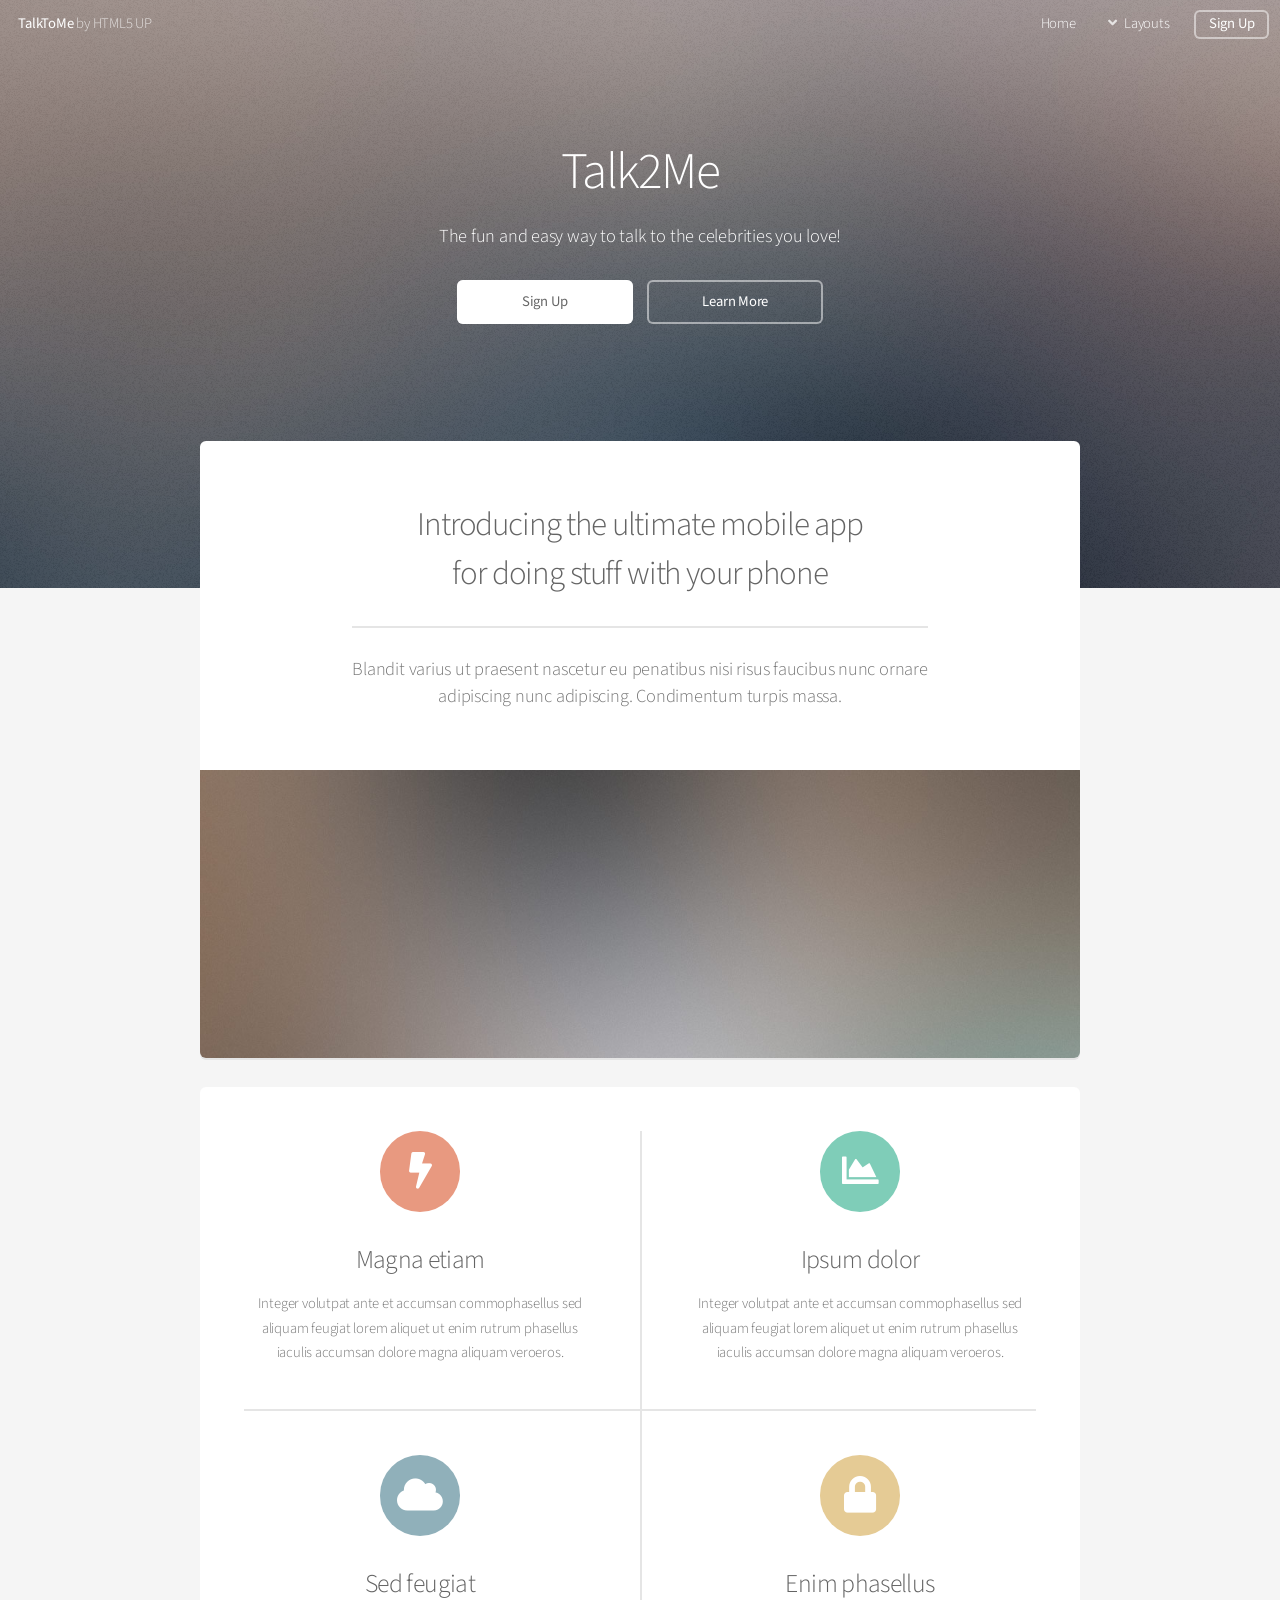
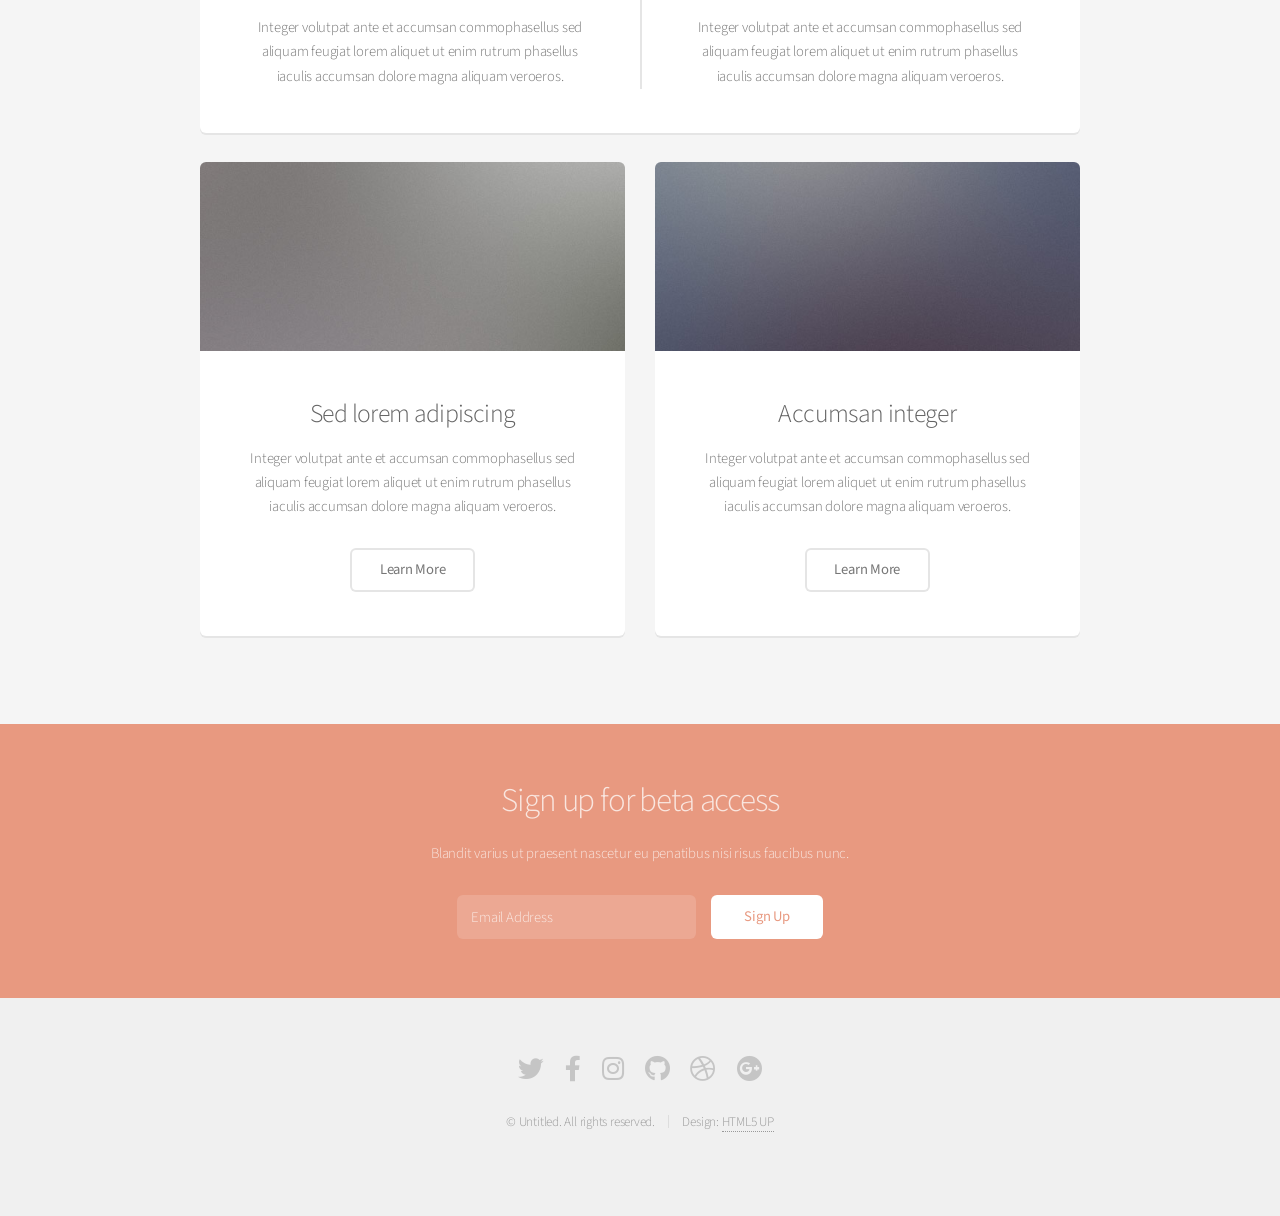
==== index.html @ 6f69b06c "removes unnecessary submenu" ====
<!DOCTYPE HTML>
<!--
	Alpha by HTML5 UP
	html5up.net | @ajlkn
	Free for personal and commercial use under the CCA 3.0 license (html5up.net/license)
-->
<html>
	<head>
		<title>Talk2Me</title>
		<meta charset="utf-8" />
		<meta name="viewport" content="width=device-width, initial-scale=1, user-scalable=no" />
		<link rel="stylesheet" href="assets/css/main.css" />
	</head>
	<body class="landing is-preload">
		<div id="page-wrapper">

			<!-- Header -->
				<header id="header" class="alt">
					<h1><a href="index.html">TalkToMe</a> by HTML5 UP</h1>
					<nav id="nav">
						<ul>
							<li><a href="index.html">Home</a></li>
							<li>
								<a href="#" class="icon solid fa-angle-down">Layouts</a>
								<ul>
									<li><a href="index.html">Home</a></li>
									<li><a href="AboutUs.html">About Us</a></li>
									<li><a href="contact.html">Contact</a></li>
									<li><a href="SignUp.html">Sign Up</a></li>
									<li><a href="Login.html">Login</a></li>
								</ul>
							</li>
							<li><a href="#" class="button">Sign Up</a></li>
						</ul>
					</nav>
				</header>

			<!-- Banner -->
				<section id="banner">
					<h2>Talk2Me</h2>
					<p>The fun and easy way to talk to the celebrities you love!</p>
					<ul class="actions special">
						<li><a href="#" class="button primary">Sign Up</a></li>
						<li><a href="#" class="button">Learn More</a></li>
					</ul>
				</section>

			<!-- Main -->
				<section id="main" class="container">

					<section class="box special">
						<header class="major">
							<h2>Introducing the ultimate mobile app
							<br />
							for doing stuff with your phone</h2>
							<p>Blandit varius ut praesent nascetur eu penatibus nisi risus faucibus nunc ornare<br />
							adipiscing nunc adipiscing. Condimentum turpis massa.</p>
						</header>
						<span class="image featured"><img src="images/pic01.jpg" alt="" /></span>
					</section>

					<section class="box special features">
						<div class="features-row">
							<section>
								<span class="icon solid major fa-bolt accent2"></span>
								<h3>Magna etiam</h3>
								<p>Integer volutpat ante et accumsan commophasellus sed aliquam feugiat lorem aliquet ut enim rutrum phasellus iaculis accumsan dolore magna aliquam veroeros.</p>
							</section>
							<section>
								<span class="icon solid major fa-chart-area accent3"></span>
								<h3>Ipsum dolor</h3>
								<p>Integer volutpat ante et accumsan commophasellus sed aliquam feugiat lorem aliquet ut enim rutrum phasellus iaculis accumsan dolore magna aliquam veroeros.</p>
							</section>
						</div>
						<div class="features-row">
							<section>
								<span class="icon solid major fa-cloud accent4"></span>
								<h3>Sed feugiat</h3>
								<p>Integer volutpat ante et accumsan commophasellus sed aliquam feugiat lorem aliquet ut enim rutrum phasellus iaculis accumsan dolore magna aliquam veroeros.</p>
							</section>
							<section>
								<span class="icon solid major fa-lock accent5"></span>
								<h3>Enim phasellus</h3>
								<p>Integer volutpat ante et accumsan commophasellus sed aliquam feugiat lorem aliquet ut enim rutrum phasellus iaculis accumsan dolore magna aliquam veroeros.</p>
							</section>
						</div>
					</section>

					<div class="row">
						<div class="col-6 col-12-narrower">

							<section class="box special">
								<span class="image featured"><img src="images/pic02.jpg" alt="" /></span>
								<h3>Sed lorem adipiscing</h3>
								<p>Integer volutpat ante et accumsan commophasellus sed aliquam feugiat lorem aliquet ut enim rutrum phasellus iaculis accumsan dolore magna aliquam veroeros.</p>
								<ul class="actions special">
									<li><a href="#" class="button alt">Learn More</a></li>
								</ul>
							</section>

						</div>
						<div class="col-6 col-12-narrower">

							<section class="box special">
								<span class="image featured"><img src="images/pic03.jpg" alt="" /></span>
								<h3>Accumsan integer</h3>
								<p>Integer volutpat ante et accumsan commophasellus sed aliquam feugiat lorem aliquet ut enim rutrum phasellus iaculis accumsan dolore magna aliquam veroeros.</p>
								<ul class="actions special">
									<li><a href="#" class="button alt">Learn More</a></li>
								</ul>
							</section>

						</div>
					</div>

				</section>

			<!-- CTA -->
				<section id="cta">

					<h2>Sign up for beta access</h2>
					<p>Blandit varius ut praesent nascetur eu penatibus nisi risus faucibus nunc.</p>

					<form>
						<div class="row gtr-50 gtr-uniform">
							<div class="col-8 col-12-mobilep">
								<input type="email" name="email" id="email" placeholder="Email Address" />
							</div>
							<div class="col-4 col-12-mobilep">
								<input type="submit" value="Sign Up" class="fit" />
							</div>
						</div>
					</form>

				</section>

			<!-- Footer -->
				<footer id="footer">
					<ul class="icons">
						<li><a href="#" class="icon brands fa-twitter"><span class="label">Twitter</span></a></li>
						<li><a href="#" class="icon brands fa-facebook-f"><span class="label">Facebook</span></a></li>
						<li><a href="#" class="icon brands fa-instagram"><span class="label">Instagram</span></a></li>
						<li><a href="#" class="icon brands fa-github"><span class="label">Github</span></a></li>
						<li><a href="#" class="icon brands fa-dribbble"><span class="label">Dribbble</span></a></li>
						<li><a href="#" class="icon brands fa-google-plus"><span class="label">Google+</span></a></li>
					</ul>
					<ul class="copyright">
						<li>&copy; Untitled. All rights reserved.</li><li>Design: <a href="http://html5up.net">HTML5 UP</a></li>
					</ul>
				</footer>

		</div>

		<!-- Scripts -->
			<script src="assets/js/jquery.min.js"></script>
			<script src="assets/js/jquery.dropotron.min.js"></script>
			<script src="assets/js/jquery.scrollex.min.js"></script>
			<script src="assets/js/browser.min.js"></script>
			<script src="assets/js/breakpoints.min.js"></script>
			<script src="assets/js/util.js"></script>
			<script src="assets/js/main.js"></script>

	</body>
</html>
---- assets/css/main.css ----
@import url("fontawesome-all.min.css");
@import url("https://fonts.googleapis.com/css?family=Source+Sans+Pro:300,400,300italic,400italic");

/*
	Alpha by HTML5 UP
	html5up.net | @ajlkn
	Free for personal and commercial use under the CCA 3.0 license (html5up.net/license)
*/

/* Reset */

/* Based on meyerweb.com/eric/tools/css/reset (v2.0 | 20110126 | License: public domain) */

	html, body, div, span, applet, object,
	iframe, h1, h2, h3, h4, h5, h6, p, blockquote,
	pre, a, abbr, acronym, address, big, cite,
	code, del, dfn, em, img, ins, kbd, q, s, samp,
	small, strike, strong, sub, sup, tt, var, b,
	u, i, center, dl, dt, dd, ol, ul, li, fieldset,
	form, label, legend, table, caption, tbody,
	tfoot, thead, tr, th, td, article, aside,
	canvas, details, embed, figure, figcaption,
	footer, header, hgroup, menu, nav, output, ruby,
	section, summary, time, mark, audio, video {
		margin: 0;
		padding: 0;
		border: 0;
		font-size: 100%;
		font: inherit;
		vertical-align: baseline;
	}

	article, aside, details, figcaption, figure,
	footer, header, hgroup, menu, nav, section {
		display: block;
	}

	body {
		line-height: 1;
	}

	ol, ul {
		list-style: none;
	}

	blockquote, q {
		quotes: none;
	}

		blockquote:before, blockquote:after, q:before, q:after {
			content: '';
			content: none;
		}

	table {
		border-collapse: collapse;
		border-spacing: 0;
	}

	body {
		-webkit-text-size-adjust: none;
	}

	mark {
		background-color: transparent;
		color: inherit;
	}

	input::-moz-focus-inner {
		border: 0;
		padding: 0;
	}

	input, select, textarea {
		-moz-appearance: none;
		-webkit-appearance: none;
		-ms-appearance: none;
		appearance: none;
	}

/* Basic */

	@-ms-viewport {
		width: device-width;
	}

	body {
		-ms-overflow-style: scrollbar;
	}

	@media screen and (max-width: 480px) {

		html, body {
			min-width: 320px;
		}

	}

	html {
		box-sizing: border-box;
	}

	*, *:before, *:after {
		box-sizing: inherit;
	}

	body {
		background: #f5f5f5;
	}

	body, input, select, textarea {
		color: #777;
		font-family: "Source Sans Pro", sans-serif;
		font-size: 16pt;
		font-weight: 300;
		line-height: 1.65em;
		letter-spacing: -0.015em;
	}

	a {
		-moz-transition: color 0.2s ease-in-out, border-bottom-color 0.2s ease-in-out;
		-webkit-transition: color 0.2s ease-in-out, border-bottom-color 0.2s ease-in-out;
		-ms-transition: color 0.2s ease-in-out, border-bottom-color 0.2s ease-in-out;
		transition: color 0.2s ease-in-out, border-bottom-color 0.2s ease-in-out;
		border-bottom: dotted 1px;
		color: #e89980;
		text-decoration: none;
	}

		a:hover {
			border-bottom-color: transparent;
		}

	strong, b {
		color: #646464;
		font-weight: 400;
	}

	em, i {
		font-style: italic;
	}

	p {
		margin: 0 0 2em 0;
	}

	h1, h2, h3, h4, h5, h6 {
		color: #646464;
		font-weight: 300;
		line-height: 1em;
		margin: 0 0 0.5em 0;
	}

		h1 a, h2 a, h3 a, h4 a, h5 a, h6 a {
			color: inherit;
			text-decoration: none;
		}

	h2 {
		font-size: 2.25em;
		line-height: 1.5em;
		letter-spacing: -0.035em;
	}

	h3 {
		font-size: 1.75em;
		line-height: 1.5em;
		letter-spacing: -0.025em;
	}

	h4 {
		font-size: 1.1em;
		line-height: 1.5em;
		letter-spacing: 0;
	}

	h5 {
		font-size: 0.9em;
		line-height: 1.5em;
		letter-spacing: 0;
	}

	h6 {
		font-size: 0.7em;
		line-height: 1.5em;
		letter-spacing: 0;
	}

	sub {
		font-size: 0.8em;
		position: relative;
		top: 0.5em;
	}

	sup {
		font-size: 0.8em;
		position: relative;
		top: -0.5em;
	}

	hr {
		border: 0;
		border-bottom: solid 2px #e5e5e5;
		margin: 2em 0;
	}

		hr.major {
			margin: 3em 0;
		}

	blockquote {
		border-left: solid 4px #e5e5e5;
		font-style: italic;
		margin: 0 0 2em 0;
		padding: 0.5em 0 0.5em 2em;
	}

	pre {
		-webkit-overflow-scrolling: touch;
		background: #f8f8f8;
		border-radius: 6px;
		border: solid 1px #e5e5e5;
		font-family: monospace;
		font-size: 0.9em;
		line-height: 1.75em;
		margin: 0 0 2em 0;
		overflow-x: auto;
		padding: 1em 1.5em;
	}

	code {
		background: #f8f8f8;
		border-radius: 6px;
		border: solid 1px #e5e5e5;
		font-family: monospace;
		font-size: 0.9em;
		margin: 0 0.25em;
		padding: 0.25em 0.65em;
	}

	.align-left {
		text-align: left;
	}

	.align-center {
		text-align: center;
	}

	.align-right {
		text-align: right;
	}

/* Row */

	.row {
		display: flex;
		flex-wrap: wrap;
		box-sizing: border-box;
		align-items: stretch;
	}

		.row > * {
			box-sizing: border-box;
		}

		.row.gtr-uniform > * > :last-child {
			margin-bottom: 0;
		}

		.row.aln-left {
			justify-content: flex-start;
		}

		.row.aln-center {
			justify-content: center;
		}

		.row.aln-right {
			justify-content: flex-end;
		}

		.row.aln-top {
			align-items: flex-start;
		}

		.row.aln-middle {
			align-items: center;
		}

		.row.aln-bottom {
			align-items: flex-end;
		}

		.row > .imp {
			order: -1;
		}

		.row > .col-1 {
			width: 8.33333%;
		}

		.row > .off-1 {
			margin-left: 8.33333%;
		}

		.row > .col-2 {
			width: 16.66667%;
		}

		.row > .off-2 {
			margin-left: 16.66667%;
		}

		.row > .col-3 {
			width: 25%;
		}

		.row > .off-3 {
			margin-left: 25%;
		}

		.row > .col-4 {
			width: 33.33333%;
		}

		.row > .off-4 {
			margin-left: 33.33333%;
		}

		.row > .col-5 {
			width: 41.66667%;
		}

		.row > .off-5 {
			margin-left: 41.66667%;
		}

		.row > .col-6 {
			width: 50%;
		}

		.row > .off-6 {
			margin-left: 50%;
		}

		.row > .col-7 {
			width: 58.33333%;
		}

		.row > .off-7 {
			margin-left: 58.33333%;
		}

		.row > .col-8 {
			width: 66.66667%;
		}

		.row > .off-8 {
			margin-left: 66.66667%;
		}

		.row > .col-9 {
			width: 75%;
		}

		.row > .off-9 {
			margin-left: 75%;
		}

		.row > .col-10 {
			width: 83.33333%;
		}

		.row > .off-10 {
			margin-left: 83.33333%;
		}

		.row > .col-11 {
			width: 91.66667%;
		}

		.row > .off-11 {
			margin-left: 91.66667%;
		}

		.row > .col-12 {
			width: 100%;
		}

		.row > .off-12 {
			margin-left: 100%;
		}

		.row.gtr-0 {
			margin-top: 0;
			margin-left: 0em;
		}

			.row.gtr-0 > * {
				padding: 0 0 0 0em;
			}

			.row.gtr-0.gtr-uniform {
				margin-top: 0em;
			}

				.row.gtr-0.gtr-uniform > * {
					padding-top: 0em;
				}

		.row.gtr-25 {
			margin-top: 0;
			margin-left: -0.5em;
		}

			.row.gtr-25 > * {
				padding: 0 0 0 0.5em;
			}

			.row.gtr-25.gtr-uniform {
				margin-top: -0.5em;
			}

				.row.gtr-25.gtr-uniform > * {
					padding-top: 0.5em;
				}

		.row.gtr-50 {
			margin-top: 0;
			margin-left: -1em;
		}

			.row.gtr-50 > * {
				padding: 0 0 0 1em;
			}

			.row.gtr-50.gtr-uniform {
				margin-top: -1em;
			}

				.row.gtr-50.gtr-uniform > * {
					padding-top: 1em;
				}

		.row {
			margin-top: 0;
			margin-left: -2em;
		}

			.row > * {
				padding: 0 0 0 2em;
			}

			.row.gtr-uniform {
				margin-top: -2em;
			}

				.row.gtr-uniform > * {
					padding-top: 2em;
				}

		.row.gtr-150 {
			margin-top: 0;
			margin-left: -3em;
		}

			.row.gtr-150 > * {
				padding: 0 0 0 3em;
			}

			.row.gtr-150.gtr-uniform {
				margin-top: -3em;
			}

				.row.gtr-150.gtr-uniform > * {
					padding-top: 3em;
				}

		.row.gtr-200 {
			margin-top: 0;
			margin-left: -4em;
		}

			.row.gtr-200 > * {
				padding: 0 0 0 4em;
			}

			.row.gtr-200.gtr-uniform {
				margin-top: -4em;
			}

				.row.gtr-200.gtr-uniform > * {
					padding-top: 4em;
				}

		@media screen and (max-width: 1680px) {

			.row {
				display: flex;
				flex-wrap: wrap;
				box-sizing: border-box;
				align-items: stretch;
			}

				.row > * {
					box-sizing: border-box;
				}

				.row.gtr-uniform > * > :last-child {
					margin-bottom: 0;
				}

				.row.aln-left {
					justify-content: flex-start;
				}

				.row.aln-center {
					justify-content: center;
				}

				.row.aln-right {
					justify-content: flex-end;
				}

				.row.aln-top {
					align-items: flex-start;
				}

				.row.aln-middle {
					align-items: center;
				}

				.row.aln-bottom {
					align-items: flex-end;
				}

				.row > .imp-wide {
					order: -1;
				}

				.row > .col-1-wide {
					width: 8.33333%;
				}

				.row > .off-1-wide {
					margin-left: 8.33333%;
				}

				.row > .col-2-wide {
					width: 16.66667%;
				}

				.row > .off-2-wide {
					margin-left: 16.66667%;
				}

				.row > .col-3-wide {
					width: 25%;
				}

				.row > .off-3-wide {
					margin-left: 25%;
				}

				.row > .col-4-wide {
					width: 33.33333%;
				}

				.row > .off-4-wide {
					margin-left: 33.33333%;
				}

				.row > .col-5-wide {
					width: 41.66667%;
				}

				.row > .off-5-wide {
					margin-left: 41.66667%;
				}

				.row > .col-6-wide {
					width: 50%;
				}

				.row > .off-6-wide {
					margin-left: 50%;
				}

				.row > .col-7-wide {
					width: 58.33333%;
				}

				.row > .off-7-wide {
					margin-left: 58.33333%;
				}

				.row > .col-8-wide {
					width: 66.66667%;
				}

				.row > .off-8-wide {
					margin-left: 66.66667%;
				}

				.row > .col-9-wide {
					width: 75%;
				}

				.row > .off-9-wide {
					margin-left: 75%;
				}

				.row > .col-10-wide {
					width: 83.33333%;
				}

				.row > .off-10-wide {
					margin-left: 83.33333%;
				}

				.row > .col-11-wide {
					width: 91.66667%;
				}

				.row > .off-11-wide {
					margin-left: 91.66667%;
				}

				.row > .col-12-wide {
					width: 100%;
				}

				.row > .off-12-wide {
					margin-left: 100%;
				}

				.row.gtr-0 {
					margin-top: 0;
					margin-left: 0em;
				}

					.row.gtr-0 > * {
						padding: 0 0 0 0em;
					}

					.row.gtr-0.gtr-uniform {
						margin-top: 0em;
					}

						.row.gtr-0.gtr-uniform > * {
							padding-top: 0em;
						}

				.row.gtr-25 {
					margin-top: 0;
					margin-left: -0.5em;
				}

					.row.gtr-25 > * {
						padding: 0 0 0 0.5em;
					}

					.row.gtr-25.gtr-uniform {
						margin-top: -0.5em;
					}

						.row.gtr-25.gtr-uniform > * {
							padding-top: 0.5em;
						}

				.row.gtr-50 {
					margin-top: 0;
					margin-left: -1em;
				}

					.row.gtr-50 > * {
						padding: 0 0 0 1em;
					}

					.row.gtr-50.gtr-uniform {
						margin-top: -1em;
					}

						.row.gtr-50.gtr-uniform > * {
							padding-top: 1em;
						}

				.row {
					margin-top: 0;
					margin-left: -2em;
				}

					.row > * {
						padding: 0 0 0 2em;
					}

					.row.gtr-uniform {
						margin-top: -2em;
					}

						.row.gtr-uniform > * {
							padding-top: 2em;
						}

				.row.gtr-150 {
					margin-top: 0;
					margin-left: -3em;
				}

					.row.gtr-150 > * {
						padding: 0 0 0 3em;
					}

					.row.gtr-150.gtr-uniform {
						margin-top: -3em;
					}

						.row.gtr-150.gtr-uniform > * {
							padding-top: 3em;
						}

				.row.gtr-200 {
					margin-top: 0;
					margin-left: -4em;
				}

					.row.gtr-200 > * {
						padding: 0 0 0 4em;
					}

					.row.gtr-200.gtr-uniform {
						margin-top: -4em;
					}

						.row.gtr-200.gtr-uniform > * {
							padding-top: 4em;
						}

		}

		@media screen and (max-width: 1280px) {

			.row {
				display: flex;
				flex-wrap: wrap;
				box-sizing: border-box;
				align-items: stretch;
			}

				.row > * {
					box-sizing: border-box;
				}

				.row.gtr-uniform > * > :last-child {
					margin-bottom: 0;
				}

				.row.aln-left {
					justify-content: flex-start;
				}

				.row.aln-center {
					justify-content: center;
				}

				.row.aln-right {
					justify-content: flex-end;
				}

				.row.aln-top {
					align-items: flex-start;
				}

				.row.aln-middle {
					align-items: center;
				}

				.row.aln-bottom {
					align-items: flex-end;
				}

				.row > .imp-normal {
					order: -1;
				}

				.row > .col-1-normal {
					width: 8.33333%;
				}

				.row > .off-1-normal {
					margin-left: 8.33333%;
				}

				.row > .col-2-normal {
					width: 16.66667%;
				}

				.row > .off-2-normal {
					margin-left: 16.66667%;
				}

				.row > .col-3-normal {
					width: 25%;
				}

				.row > .off-3-normal {
					margin-left: 25%;
				}

				.row > .col-4-normal {
					width: 33.33333%;
				}

				.row > .off-4-normal {
					margin-left: 33.33333%;
				}

				.row > .col-5-normal {
					width: 41.66667%;
				}

				.row > .off-5-normal {
					margin-left: 41.66667%;
				}

				.row > .col-6-normal {
					width: 50%;
				}

				.row > .off-6-normal {
					margin-left: 50%;
				}

				.row > .col-7-normal {
					width: 58.33333%;
				}

				.row > .off-7-normal {
					margin-left: 58.33333%;
				}

				.row > .col-8-normal {
					width: 66.66667%;
				}

				.row > .off-8-normal {
					margin-left: 66.66667%;
				}

				.row > .col-9-normal {
					width: 75%;
				}

				.row > .off-9-normal {
					margin-left: 75%;
				}

				.row > .col-10-normal {
					width: 83.33333%;
				}

				.row > .off-10-normal {
					margin-left: 83.33333%;
				}

				.row > .col-11-normal {
					width: 91.66667%;
				}

				.row > .off-11-normal {
					margin-left: 91.66667%;
				}

				.row > .col-12-normal {
					width: 100%;
				}

				.row > .off-12-normal {
					margin-left: 100%;
				}

				.row.gtr-0 {
					margin-top: 0;
					margin-left: 0em;
				}

					.row.gtr-0 > * {
						padding: 0 0 0 0em;
					}

					.row.gtr-0.gtr-uniform {
						margin-top: 0em;
					}

						.row.gtr-0.gtr-uniform > * {
							padding-top: 0em;
						}

				.row.gtr-25 {
					margin-top: 0;
					margin-left: -0.5em;
				}

					.row.gtr-25 > * {
						padding: 0 0 0 0.5em;
					}

					.row.gtr-25.gtr-uniform {
						margin-top: -0.5em;
					}

						.row.gtr-25.gtr-uniform > * {
							padding-top: 0.5em;
						}

				.row.gtr-50 {
					margin-top: 0;
					margin-left: -1em;
				}

					.row.gtr-50 > * {
						padding: 0 0 0 1em;
					}

					.row.gtr-50.gtr-uniform {
						margin-top: -1em;
					}

						.row.gtr-50.gtr-uniform > * {
							padding-top: 1em;
						}

				.row {
					margin-top: 0;
					margin-left: -2em;
				}

					.row > * {
						padding: 0 0 0 2em;
					}

					.row.gtr-uniform {
						margin-top: -2em;
					}

						.row.gtr-uniform > * {
							padding-top: 2em;
						}

				.row.gtr-150 {
					margin-top: 0;
					margin-left: -3em;
				}

					.row.gtr-150 > * {
						padding: 0 0 0 3em;
					}

					.row.gtr-150.gtr-uniform {
						margin-top: -3em;
					}

						.row.gtr-150.gtr-uniform > * {
							padding-top: 3em;
						}

				.row.gtr-200 {
					margin-top: 0;
					margin-left: -4em;
				}

					.row.gtr-200 > * {
						padding: 0 0 0 4em;
					}

					.row.gtr-200.gtr-uniform {
						margin-top: -4em;
					}

						.row.gtr-200.gtr-uniform > * {
							padding-top: 4em;
						}

		}

		@media screen and (max-width: 980px) {

			.row {
				display: flex;
				flex-wrap: wrap;
				box-sizing: border-box;
				align-items: stretch;
			}

				.row > * {
					box-sizing: border-box;
				}

				.row.gtr-uniform > * > :last-child {
					margin-bottom: 0;
				}

				.row.aln-left {
					justify-content: flex-start;
				}

				.row.aln-center {
					justify-content: center;
				}

				.row.aln-right {
					justify-content: flex-end;
				}

				.row.aln-top {
					align-items: flex-start;
				}

				.row.aln-middle {
					align-items: center;
				}

				.row.aln-bottom {
					align-items: flex-end;
				}

				.row > .imp-narrow {
					order: -1;
				}

				.row > .col-1-narrow {
					width: 8.33333%;
				}

				.row > .off-1-narrow {
					margin-left: 8.33333%;
				}

				.row > .col-2-narrow {
					width: 16.66667%;
				}

				.row > .off-2-narrow {
					margin-left: 16.66667%;
				}

				.row > .col-3-narrow {
					width: 25%;
				}

				.row > .off-3-narrow {
					margin-left: 25%;
				}

				.row > .col-4-narrow {
					width: 33.33333%;
				}

				.row > .off-4-narrow {
					margin-left: 33.33333%;
				}

				.row > .col-5-narrow {
					width: 41.66667%;
				}

				.row > .off-5-narrow {
					margin-left: 41.66667%;
				}

				.row > .col-6-narrow {
					width: 50%;
				}

				.row > .off-6-narrow {
					margin-left: 50%;
				}

				.row > .col-7-narrow {
					width: 58.33333%;
				}

				.row > .off-7-narrow {
					margin-left: 58.33333%;
				}

				.row > .col-8-narrow {
					width: 66.66667%;
				}

				.row > .off-8-narrow {
					margin-left: 66.66667%;
				}

				.row > .col-9-narrow {
					width: 75%;
				}

				.row > .off-9-narrow {
					margin-left: 75%;
				}

				.row > .col-10-narrow {
					width: 83.33333%;
				}

				.row > .off-10-narrow {
					margin-left: 83.33333%;
				}

				.row > .col-11-narrow {
					width: 91.66667%;
				}

				.row > .off-11-narrow {
					margin-left: 91.66667%;
				}

				.row > .col-12-narrow {
					width: 100%;
				}

				.row > .off-12-narrow {
					margin-left: 100%;
				}

				.row.gtr-0 {
					margin-top: 0;
					margin-left: 0em;
				}

					.row.gtr-0 > * {
						padding: 0 0 0 0em;
					}

					.row.gtr-0.gtr-uniform {
						margin-top: 0em;
					}

						.row.gtr-0.gtr-uniform > * {
							padding-top: 0em;
						}

				.row.gtr-25 {
					margin-top: 0;
					margin-left: -0.5em;
				}

					.row.gtr-25 > * {
						padding: 0 0 0 0.5em;
					}

					.row.gtr-25.gtr-uniform {
						margin-top: -0.5em;
					}

						.row.gtr-25.gtr-uniform > * {
							padding-top: 0.5em;
						}

				.row.gtr-50 {
					margin-top: 0;
					margin-left: -1em;
				}

					.row.gtr-50 > * {
						padding: 0 0 0 1em;
					}

					.row.gtr-50.gtr-uniform {
						margin-top: -1em;
					}

						.row.gtr-50.gtr-uniform > * {
							padding-top: 1em;
						}

				.row {
					margin-top: 0;
					margin-left: -2em;
				}

					.row > * {
						padding: 0 0 0 2em;
					}

					.row.gtr-uniform {
						margin-top: -2em;
					}

						.row.gtr-uniform > * {
							padding-top: 2em;
						}

				.row.gtr-150 {
					margin-top: 0;
					margin-left: -3em;
				}

					.row.gtr-150 > * {
						padding: 0 0 0 3em;
					}

					.row.gtr-150.gtr-uniform {
						margin-top: -3em;
					}

						.row.gtr-150.gtr-uniform > * {
							padding-top: 3em;
						}

				.row.gtr-200 {
					margin-top: 0;
					margin-left: -4em;
				}

					.row.gtr-200 > * {
						padding: 0 0 0 4em;
					}

					.row.gtr-200.gtr-uniform {
						margin-top: -4em;
					}

						.row.gtr-200.gtr-uniform > * {
							padding-top: 4em;
						}

		}

		@media screen and (max-width: 840px) {

			.row {
				display: flex;
				flex-wrap: wrap;
				box-sizing: border-box;
				align-items: stretch;
			}

				.row > * {
					box-sizing: border-box;
				}

				.row.gtr-uniform > * > :last-child {
					margin-bottom: 0;
				}

				.row.aln-left {
					justify-content: flex-start;
				}

				.row.aln-center {
					justify-content: center;
				}

				.row.aln-right {
					justify-content: flex-end;
				}

				.row.aln-top {
					align-items: flex-start;
				}

				.row.aln-middle {
					align-items: center;
				}

				.row.aln-bottom {
					align-items: flex-end;
				}

				.row > .imp-narrower {
					order: -1;
				}

				.row > .col-1-narrower {
					width: 8.33333%;
				}

				.row > .off-1-narrower {
					margin-left: 8.33333%;
				}

				.row > .col-2-narrower {
					width: 16.66667%;
				}

				.row > .off-2-narrower {
					margin-left: 16.66667%;
				}

				.row > .col-3-narrower {
					width: 25%;
				}

				.row > .off-3-narrower {
					margin-left: 25%;
				}

				.row > .col-4-narrower {
					width: 33.33333%;
				}

				.row > .off-4-narrower {
					margin-left: 33.33333%;
				}

				.row > .col-5-narrower {
					width: 41.66667%;
				}

				.row > .off-5-narrower {
					margin-left: 41.66667%;
				}

				.row > .col-6-narrower {
					width: 50%;
				}

				.row > .off-6-narrower {
					margin-left: 50%;
				}

				.row > .col-7-narrower {
					width: 58.33333%;
				}

				.row > .off-7-narrower {
					margin-left: 58.33333%;
				}

				.row > .col-8-narrower {
					width: 66.66667%;
				}

				.row > .off-8-narrower {
					margin-left: 66.66667%;
				}

				.row > .col-9-narrower {
					width: 75%;
				}

				.row > .off-9-narrower {
					margin-left: 75%;
				}

				.row > .col-10-narrower {
					width: 83.33333%;
				}

				.row > .off-10-narrower {
					margin-left: 83.33333%;
				}

				.row > .col-11-narrower {
					width: 91.66667%;
				}

				.row > .off-11-narrower {
					margin-left: 91.66667%;
				}

				.row > .col-12-narrower {
					width: 100%;
				}

				.row > .off-12-narrower {
					margin-left: 100%;
				}

				.row.gtr-0 {
					margin-top: 0;
					margin-left: 0em;
				}

					.row.gtr-0 > * {
						padding: 0 0 0 0em;
					}

					.row.gtr-0.gtr-uniform {
						margin-top: 0em;
					}

						.row.gtr-0.gtr-uniform > * {
							padding-top: 0em;
						}

				.row.gtr-25 {
					margin-top: 0;
					margin-left: -0.5em;
				}

					.row.gtr-25 > * {
						padding: 0 0 0 0.5em;
					}

					.row.gtr-25.gtr-uniform {
						margin-top: -0.5em;
					}

						.row.gtr-25.gtr-uniform > * {
							padding-top: 0.5em;
						}

				.row.gtr-50 {
					margin-top: 0;
					margin-left: -1em;
				}

					.row.gtr-50 > * {
						padding: 0 0 0 1em;
					}

					.row.gtr-50.gtr-uniform {
						margin-top: -1em;
					}

						.row.gtr-50.gtr-uniform > * {
							padding-top: 1em;
						}

				.row {
					margin-top: 0;
					margin-left: -2em;
				}

					.row > * {
						padding: 0 0 0 2em;
					}

					.row.gtr-uniform {
						margin-top: -2em;
					}

						.row.gtr-uniform > * {
							padding-top: 2em;
						}

				.row.gtr-150 {
					margin-top: 0;
					margin-left: -3em;
				}

					.row.gtr-150 > * {
						padding: 0 0 0 3em;
					}

					.row.gtr-150.gtr-uniform {
						margin-top: -3em;
					}

						.row.gtr-150.gtr-uniform > * {
							padding-top: 3em;
						}

				.row.gtr-200 {
					margin-top: 0;
					margin-left: -4em;
				}

					.row.gtr-200 > * {
						padding: 0 0 0 4em;
					}

					.row.gtr-200.gtr-uniform {
						margin-top: -4em;
					}

						.row.gtr-200.gtr-uniform > * {
							padding-top: 4em;
						}

		}

		@media screen and (max-width: 736px) {

			.row {
				display: flex;
				flex-wrap: wrap;
				box-sizing: border-box;
				align-items: stretch;
			}

				.row > * {
					box-sizing: border-box;
				}

				.row.gtr-uniform > * > :last-child {
					margin-bottom: 0;
				}

				.row.aln-left {
					justify-content: flex-start;
				}

				.row.aln-center {
					justify-content: center;
				}

				.row.aln-right {
					justify-content: flex-end;
				}

				.row.aln-top {
					align-items: flex-start;
				}

				.row.aln-middle {
					align-items: center;
				}

				.row.aln-bottom {
					align-items: flex-end;
				}

				.row > .imp-mobile {
					order: -1;
				}

				.row > .col-1-mobile {
					width: 8.33333%;
				}

				.row > .off-1-mobile {
					margin-left: 8.33333%;
				}

				.row > .col-2-mobile {
					width: 16.66667%;
				}

				.row > .off-2-mobile {
					margin-left: 16.66667%;
				}

				.row > .col-3-mobile {
					width: 25%;
				}

				.row > .off-3-mobile {
					margin-left: 25%;
				}

				.row > .col-4-mobile {
					width: 33.33333%;
				}

				.row > .off-4-mobile {
					margin-left: 33.33333%;
				}

				.row > .col-5-mobile {
					width: 41.66667%;
				}

				.row > .off-5-mobile {
					margin-left: 41.66667%;
				}

				.row > .col-6-mobile {
					width: 50%;
				}

				.row > .off-6-mobile {
					margin-left: 50%;
				}

				.row > .col-7-mobile {
					width: 58.33333%;
				}

				.row > .off-7-mobile {
					margin-left: 58.33333%;
				}

				.row > .col-8-mobile {
					width: 66.66667%;
				}

				.row > .off-8-mobile {
					margin-left: 66.66667%;
				}

				.row > .col-9-mobile {
					width: 75%;
				}

				.row > .off-9-mobile {
					margin-left: 75%;
				}

				.row > .col-10-mobile {
					width: 83.33333%;
				}

				.row > .off-10-mobile {
					margin-left: 83.33333%;
				}

				.row > .col-11-mobile {
					width: 91.66667%;
				}

				.row > .off-11-mobile {
					margin-left: 91.66667%;
				}

				.row > .col-12-mobile {
					width: 100%;
				}

				.row > .off-12-mobile {
					margin-left: 100%;
				}

				.row.gtr-0 {
					margin-top: 0;
					margin-left: 0em;
				}

					.row.gtr-0 > * {
						padding: 0 0 0 0em;
					}

					.row.gtr-0.gtr-uniform {
						margin-top: 0em;
					}

						.row.gtr-0.gtr-uniform > * {
							padding-top: 0em;
						}

				.row.gtr-25 {
					margin-top: 0;
					margin-left: -0.5em;
				}

					.row.gtr-25 > * {
						padding: 0 0 0 0.5em;
					}

					.row.gtr-25.gtr-uniform {
						margin-top: -0.5em;
					}

						.row.gtr-25.gtr-uniform > * {
							padding-top: 0.5em;
						}

				.row.gtr-50 {
					margin-top: 0;
					margin-left: -1em;
				}

					.row.gtr-50 > * {
						padding: 0 0 0 1em;
					}

					.row.gtr-50.gtr-uniform {
						margin-top: -1em;
					}

						.row.gtr-50.gtr-uniform > * {
							padding-top: 1em;
						}

				.row {
					margin-top: 0;
					margin-left: -2em;
				}

					.row > * {
						padding: 0 0 0 2em;
					}

					.row.gtr-uniform {
						margin-top: -2em;
					}

						.row.gtr-uniform > * {
							padding-top: 2em;
						}

				.row.gtr-150 {
					margin-top: 0;
					margin-left: -3em;
				}

					.row.gtr-150 > * {
						padding: 0 0 0 3em;
					}

					.row.gtr-150.gtr-uniform {
						margin-top: -3em;
					}

						.row.gtr-150.gtr-uniform > * {
							padding-top: 3em;
						}

				.row.gtr-200 {
					margin-top: 0;
					margin-left: -4em;
				}

					.row.gtr-200 > * {
						padding: 0 0 0 4em;
					}

					.row.gtr-200.gtr-uniform {
						margin-top: -4em;
					}

						.row.gtr-200.gtr-uniform > * {
							padding-top: 4em;
						}

		}

		@media screen and (max-width: 480px) {

			.row {
				display: flex;
				flex-wrap: wrap;
				box-sizing: border-box;
				align-items: stretch;
			}

				.row > * {
					box-sizing: border-box;
				}

				.row.gtr-uniform > * > :last-child {
					margin-bottom: 0;
				}

				.row.aln-left {
					justify-content: flex-start;
				}

				.row.aln-center {
					justify-content: center;
				}

				.row.aln-right {
					justify-content: flex-end;
				}

				.row.aln-top {
					align-items: flex-start;
				}

				.row.aln-middle {
					align-items: center;
				}

				.row.aln-bottom {
					align-items: flex-end;
				}

				.row > .imp-mobilep {
					order: -1;
				}

				.row > .col-1-mobilep {
					width: 8.33333%;
				}

				.row > .off-1-mobilep {
					margin-left: 8.33333%;
				}

				.row > .col-2-mobilep {
					width: 16.66667%;
				}

				.row > .off-2-mobilep {
					margin-left: 16.66667%;
				}

				.row > .col-3-mobilep {
					width: 25%;
				}

				.row > .off-3-mobilep {
					margin-left: 25%;
				}

				.row > .col-4-mobilep {
					width: 33.33333%;
				}

				.row > .off-4-mobilep {
					margin-left: 33.33333%;
				}

				.row > .col-5-mobilep {
					width: 41.66667%;
				}

				.row > .off-5-mobilep {
					margin-left: 41.66667%;
				}

				.row > .col-6-mobilep {
					width: 50%;
				}

				.row > .off-6-mobilep {
					margin-left: 50%;
				}

				.row > .col-7-mobilep {
					width: 58.33333%;
				}

				.row > .off-7-mobilep {
					margin-left: 58.33333%;
				}

				.row > .col-8-mobilep {
					width: 66.66667%;
				}

				.row > .off-8-mobilep {
					margin-left: 66.66667%;
				}

				.row > .col-9-mobilep {
					width: 75%;
				}

				.row > .off-9-mobilep {
					margin-left: 75%;
				}

				.row > .col-10-mobilep {
					width: 83.33333%;
				}

				.row > .off-10-mobilep {
					margin-left: 83.33333%;
				}

				.row > .col-11-mobilep {
					width: 91.66667%;
				}

				.row > .off-11-mobilep {
					margin-left: 91.66667%;
				}

				.row > .col-12-mobilep {
					width: 100%;
				}

				.row > .off-12-mobilep {
					margin-left: 100%;
				}

				.row.gtr-0 {
					margin-top: 0;
					margin-left: 0em;
				}

					.row.gtr-0 > * {
						padding: 0 0 0 0em;
					}

					.row.gtr-0.gtr-uniform {
						margin-top: 0em;
					}

						.row.gtr-0.gtr-uniform > * {
							padding-top: 0em;
						}

				.row.gtr-25 {
					margin-top: 0;
					margin-left: -0.5em;
				}

					.row.gtr-25 > * {
						padding: 0 0 0 0.5em;
					}

					.row.gtr-25.gtr-uniform {
						margin-top: -0.5em;
					}

						.row.gtr-25.gtr-uniform > * {
							padding-top: 0.5em;
						}

				.row.gtr-50 {
					margin-top: 0;
					margin-left: -1em;
				}

					.row.gtr-50 > * {
						padding: 0 0 0 1em;
					}

					.row.gtr-50.gtr-uniform {
						margin-top: -1em;
					}

						.row.gtr-50.gtr-uniform > * {
							padding-top: 1em;
						}

				.row {
					margin-top: 0;
					margin-left: -2em;
				}

					.row > * {
						padding: 0 0 0 2em;
					}

					.row.gtr-uniform {
						margin-top: -2em;
					}

						.row.gtr-uniform > * {
							padding-top: 2em;
						}

				.row.gtr-150 {
					margin-top: 0;
					margin-left: -3em;
				}

					.row.gtr-150 > * {
						padding: 0 0 0 3em;
					}

					.row.gtr-150.gtr-uniform {
						margin-top: -3em;
					}

						.row.gtr-150.gtr-uniform > * {
							padding-top: 3em;
						}

				.row.gtr-200 {
					margin-top: 0;
					margin-left: -4em;
				}

					.row.gtr-200 > * {
						padding: 0 0 0 4em;
					}

					.row.gtr-200.gtr-uniform {
						margin-top: -4em;
					}

						.row.gtr-200.gtr-uniform > * {
							padding-top: 4em;
						}

		}

/* Container */

	.container {
		margin: 0 auto;
		max-width: calc(100% - 5em);
		width: 60em;
	}

		.container.xsmall {
			width: 15em;
		}

		.container.small {
			width: 30em;
		}

		.container.medium {
			width: 45em;
		}

		.container.large {
			width: 75em;
		}

		.container.xlarge {
			width: 90em;
		}

		.container.max {
			width: 100%;
		}

		@media screen and (max-width: 840px) {

			.container {
				width: 100% !important;
			}

		}

		@media screen and (max-width: 736px) {

			.container {
				max-width: 100%;
			}

		}

/* Section/Article */

	section.special, article.special {
		text-align: center;
	}

	header p {
		color: #999;
		position: relative;
		margin: 0 0 1.5em 0;
		font-style: italic;
	}

	header h2 + p {
		font-size: 1.25em;
		margin-top: -1em;
		line-height: 1.5em;
	}

	header h3 + p {
		font-size: 1.1em;
		margin-top: -0.85em;
		line-height: 1.5em;
	}

	header h4 + p,
	header h5 + p,
	header h6 + p {
		font-size: 0.8em;
		margin-top: -0.5em;
		line-height: 1.5em;
	}

	header.major {
		padding: 1em 0;
		text-align: center;
	}

		header.major h2 {
			margin: 0;
		}

		header.major p {
			display: inline-block;
			border-top: solid 2px #e5e5e5;
			color: #777;
			margin: 1.5em 0 0 0;
			padding: 1.5em 0 0 0;
			font-style: normal;
		}

/* Form */

	form {
		margin: 0 0 2em 0;
	}

	label {
		color: #646464;
		display: block;
		font-size: 0.9em;
		font-weight: 300;
		margin: 0 0 1em 0;
	}

	input[type="text"],
	input[type="password"],
	input[type="email"],
	select,
	textarea {
		-moz-appearance: none;
		-webkit-appearance: none;
		-ms-appearance: none;
		appearance: none;
		background-color: #f8f8f8;
		border-radius: 6px;
		border: solid 1px #e5e5e5;
		color: inherit;
		display: block;
		outline: 0;
		padding: 0 1em;
		text-decoration: none;
		width: 100%;
	}

		input[type="text"]:invalid,
		input[type="password"]:invalid,
		input[type="email"]:invalid,
		select:invalid,
		textarea:invalid {
			box-shadow: none;
		}

		input[type="text"]:focus,
		input[type="password"]:focus,
		input[type="email"]:focus,
		select:focus,
		textarea:focus {
			border-color: #e89980;
			box-shadow: 0 0 0 2px #e89980;
		}

	select {
		background-image: url("data:image/svg+xml;charset=utf8,%3Csvg xmlns='http://www.w3.org/2000/svg' width='40' height='40' preserveAspectRatio='none' viewBox='0 0 40 40'%3E%3Cpath d='M9.4,12.3l10.4,10.4l10.4-10.4c0.2-0.2,0.5-0.4,0.9-0.4c0.3,0,0.6,0.1,0.9,0.4l3.3,3.3c0.2,0.2,0.4,0.5,0.4,0.9 c0,0.4-0.1,0.6-0.4,0.9L20.7,31.9c-0.2,0.2-0.5,0.4-0.9,0.4c-0.3,0-0.6-0.1-0.9-0.4L4.3,17.3c-0.2-0.2-0.4-0.5-0.4-0.9 c0-0.4,0.1-0.6,0.4-0.9l3.3-3.3c0.2-0.2,0.5-0.4,0.9-0.4S9.1,12.1,9.4,12.3z' fill='%23e5e5e5' /%3E%3C/svg%3E");
		background-size: 1.25em;
		background-repeat: no-repeat;
		background-position: calc(100% - 1em) center;
		height: 3em;
		padding-right: 3em;
		text-overflow: ellipsis;
	}

		select option {
			color: #777;
			background-color: #f5f5f5;
		}

		select:focus::-ms-value {
			background-color: transparent;
		}

		select::-ms-expand {
			display: none;
		}

	input[type="text"],
	input[type="password"],
	input[type="email"],
	select {
		height: 3em;
	}

	textarea {
		padding: 0.75em 1em;
	}

	input[type="checkbox"],
	input[type="radio"] {
		-moz-appearance: none;
		-webkit-appearance: none;
		-ms-appearance: none;
		appearance: none;
		display: block;
		float: left;
		margin-right: -2em;
		opacity: 0;
		width: 1em;
		z-index: -1;
	}

		input[type="checkbox"] + label,
		input[type="radio"] + label {
			text-decoration: none;
			color: #777;
			cursor: pointer;
			display: inline-block;
			font-size: 1em;
			font-weight: 300;
			padding-left: 2.55em;
			padding-right: 0.75em;
			position: relative;
		}

			input[type="checkbox"] + label:before,
			input[type="radio"] + label:before {
				-moz-osx-font-smoothing: grayscale;
				-webkit-font-smoothing: antialiased;
				display: inline-block;
				font-style: normal;
				font-variant: normal;
				text-rendering: auto;
				line-height: 1;
				text-transform: none !important;
				font-family: 'Font Awesome 5 Free';
				font-weight: 900;
			}

			input[type="checkbox"] + label:before,
			input[type="radio"] + label:before {
				background: #f8f8f8;
				border-radius: 6px;
				border: solid 1px #e5e5e5;
				content: '';
				display: inline-block;
				font-size: 0.8em;
				height: 2.25em;
				left: 0;
				line-height: 2.25em;
				position: absolute;
				text-align: center;
				top: 0;
				width: 2.25em;
			}

		input[type="checkbox"]:checked + label:before,
		input[type="radio"]:checked + label:before {
			background: #666;
			border-color: #666;
			color: #ffffff;
			content: '\f00c';
		}

		input[type="checkbox"]:focus + label:before,
		input[type="radio"]:focus + label:before {
			border-color: #e89980;
			box-shadow: 0 0 0 1px #e89980;
		}

	input[type="checkbox"] + label:before {
		border-radius: 6px;
	}

	input[type="radio"] + label:before {
		border-radius: 100%;
	}

	::-webkit-input-placeholder {
		color: #999 !important;
		opacity: 1.0;
	}

	:-moz-placeholder {
		color: #999 !important;
		opacity: 1.0;
	}

	::-moz-placeholder {
		color: #999 !important;
		opacity: 1.0;
	}

	:-ms-input-placeholder {
		color: #999 !important;
		opacity: 1.0;
	}

/* Box */

	.box {
		background: #fff;
		border-radius: 6px;
		box-shadow: 0 2px 0 0 #e5e5e5;
		margin: 0 0 2em 0;
		padding: 3em;
	}

		.box > :last-child {
			margin-bottom: 0;
		}

		.box.alt {
			background: none !important;
			border-radius: 0 !important;
			box-shadow: none !important;
			margin: 0 0 2em 0;
			padding: 0 !important;
		}

		.box.features .features-row {
			border-top: solid 2px #e5e5e5;
			position: relative;
		}

			.box.features .features-row:after {
				clear: both;
				content: '';
				display: block;
			}

			.box.features .features-row section {
				float: left;
				padding: 3em;
				width: 50%;
			}

				.box.features .features-row section :last-child {
					margin-bottom: 0;
				}

				.box.features .features-row section:nth-child(2n) {
					padding-right: 0;
				}

					.box.features .features-row section:nth-child(2n):before {
						background: #e5e5e5;
						content: '';
						display: block;
						height: 100%;
						margin-left: -3em;
						position: absolute;
						top: 0;
						width: 2px;
					}

				.box.features .features-row section:nth-child(2n-1) {
					padding-left: 0;
				}

			.box.features .features-row:first-child {
				border-top: 0;
			}

				.box.features .features-row:first-child section {
					padding-top: 0;
				}

			.box.features .features-row:last-child {
				padding-bottom: 0;
			}

				.box.features .features-row:last-child section {
					padding-bottom: 0;
				}

		.box.special {
			text-align: center;
		}

		.box .image.featured {
			border-radius: 0;
			display: block;
			margin: 3em 0 3em -3em;
			position: relative;
			width: calc(100% + 6em);
		}

			.box .image.featured img {
				border-radius: 0;
				display: block;
				width: 100%;
			}

			.box .image.featured:first-child {
				border-radius: 6px 6px 0 0;
				margin-bottom: 3em;
				margin-top: -3em;
			}

				.box .image.featured:first-child img {
					border-radius: 6px 6px 0 0;
				}

			.box .image.featured:last-child {
				border-radius: 0 0 6px 6px;
				margin-bottom: -3em;
				margin-top: 3em;
			}

				.box .image.featured:last-child img {
					border-radius: 0 0 6px 6px;
				}

/* Icon */

	.icon {
		text-decoration: none;
		border-bottom: none;
		position: relative;
	}

		.icon:before {
			-moz-osx-font-smoothing: grayscale;
			-webkit-font-smoothing: antialiased;
			display: inline-block;
			font-style: normal;
			font-variant: normal;
			text-rendering: auto;
			line-height: 1;
			text-transform: none !important;
			font-family: 'Font Awesome 5 Free';
			font-weight: 400;
		}

		.icon > .label {
			display: none;
		}

		.icon:before {
			line-height: inherit;
		}

		.icon.solid:before {
			font-weight: 900;
		}

		.icon.brands:before {
			font-family: 'Font Awesome 5 Brands';
		}

		.icon.major {
			background: #666;
			border-radius: 100%;
			color: #ffffff;
			cursor: default;
			display: inline-block;
			height: 5.5em;
			line-height: 5.5em;
			margin: 0 0 2em 0;
			width: 5.5em;
		}

			.icon.major:before {
				font-size: 2.5em;
			}

			.icon.major.accent1 {
				background: #666;
				color: #ffffff;
			}

			.icon.major.accent2 {
				background: #e89980;
				color: #ffffff;
			}

			.icon.major.accent3 {
				background: #7fcdb8;
				color: #ffffff;
			}

			.icon.major.accent4 {
				background: #90b0ba;
				color: #ffffff;
			}

			.icon.major.accent5 {
				background: #e5cb95;
				color: #ffffff;
			}

/* Image */

	.image {
		border-radius: 6px;
		border: 0;
		display: inline-block;
		position: relative;
	}

		.image img {
			border-radius: 6px;
			display: block;
		}

		.image.left {
			float: left;
			padding: 0 1.5em 1em 0;
			top: 0.25em;
		}

		.image.right {
			float: right;
			padding: 0 0 1em 1.5em;
			top: 0.25em;
		}

		.image.fit {
			display: block;
			margin: 0 0 2em 0;
			width: 100%;
		}

			.image.fit img {
				display: block;
				width: 100%;
			}

/* List */

	ol {
		list-style: decimal;
		margin: 0 0 2em 0;
		padding-left: 1.25em;
	}

		ol li {
			padding-left: 0.25em;
		}

	ul {
		list-style: disc;
		margin: 0 0 2em 0;
		padding-left: 1em;
	}

		ul li {
			padding-left: 0.5em;
		}

		ul.alt {
			list-style: none;
			padding-left: 0;
		}

			ul.alt li {
				border-top: solid 1px #e5e5e5;
				padding: 0.5em 0;
			}

				ul.alt li:first-child {
					border-top: 0;
					padding-top: 0;
				}

		ul.icons {
			cursor: default;
			list-style: none;
			padding-left: 0;
		}

			ul.icons li {
				display: inline-block;
				padding: 0 1.25em 0 0;
			}

				ul.icons li:last-child {
					padding-right: 0;
				}

				ul.icons li .icon {
					color: inherit;
				}

					ul.icons li .icon:before {
						font-size: 1.75em;
					}

	dl {
		margin: 0 0 2em 0;
	}

/* Actions */

	ul.actions {
		display: -moz-flex;
		display: -webkit-flex;
		display: -ms-flex;
		display: flex;
		cursor: default;
		list-style: none;
		margin-left: -1em;
		padding-left: 0;
	}

		ul.actions li {
			padding: 0 0 0 1em;
			vertical-align: middle;
		}

		ul.actions.special {
			-moz-justify-content: center;
			-webkit-justify-content: center;
			-ms-justify-content: center;
			justify-content: center;
			width: 100%;
			margin-left: 0;
		}

			ul.actions.special li:first-child {
				padding-left: 0;
			}

		ul.actions.stacked {
			-moz-flex-direction: column;
			-webkit-flex-direction: column;
			-ms-flex-direction: column;
			flex-direction: column;
			margin-left: 0;
		}

			ul.actions.stacked li {
				padding: 1.3em 0 0 0;
			}

				ul.actions.stacked li:first-child {
					padding-top: 0;
				}

		ul.actions.fit {
			width: calc(100% + 1em);
		}

			ul.actions.fit li {
				-moz-flex-grow: 1;
				-webkit-flex-grow: 1;
				-ms-flex-grow: 1;
				flex-grow: 1;
				-moz-flex-shrink: 1;
				-webkit-flex-shrink: 1;
				-ms-flex-shrink: 1;
				flex-shrink: 1;
				width: 100%;
			}

				ul.actions.fit li > * {
					width: 100%;
				}

			ul.actions.fit.stacked {
				width: 100%;
			}

		@media screen and (max-width: 480px) {

			ul.actions:not(.fixed) {
				-moz-flex-direction: column;
				-webkit-flex-direction: column;
				-ms-flex-direction: column;
				flex-direction: column;
				margin-left: 0;
				width: 100% !important;
			}

				ul.actions:not(.fixed) li {
					-moz-flex-grow: 1;
					-webkit-flex-grow: 1;
					-ms-flex-grow: 1;
					flex-grow: 1;
					-moz-flex-shrink: 1;
					-webkit-flex-shrink: 1;
					-ms-flex-shrink: 1;
					flex-shrink: 1;
					padding: 1em 0 0 0;
					text-align: center;
					width: 100%;
				}

					ul.actions:not(.fixed) li > * {
						width: 100%;
					}

					ul.actions:not(.fixed) li:first-child {
						padding-top: 0;
					}

					ul.actions:not(.fixed) li input[type="submit"],
					ul.actions:not(.fixed) li input[type="reset"],
					ul.actions:not(.fixed) li input[type="button"],
					ul.actions:not(.fixed) li button,
					ul.actions:not(.fixed) li .button {
						width: 100%;
					}

						ul.actions:not(.fixed) li input[type="submit"].icon:before,
						ul.actions:not(.fixed) li input[type="reset"].icon:before,
						ul.actions:not(.fixed) li input[type="button"].icon:before,
						ul.actions:not(.fixed) li button.icon:before,
						ul.actions:not(.fixed) li .button.icon:before {
							margin-left: -0.5em;
						}

		}

/* Table */

	.table-wrapper {
		-webkit-overflow-scrolling: touch;
		overflow-x: auto;
	}

	table {
		margin: 0 0 2em 0;
		width: 100%;
	}

		table tbody tr {
			border: solid 1px #e5e5e5;
			border-left: 0;
			border-right: 0;
		}

			table tbody tr:nth-child(2n + 1) {
				background-color: #f8f8f8;
			}

		table td {
			padding: 0.75em 0.75em;
		}

		table th {
			color: #646464;
			font-size: 0.9em;
			font-weight: 300;
			padding: 0 0.75em 0.75em 0.75em;
			text-align: left;
		}

		table thead {
			border-bottom: solid 2px #e5e5e5;
		}

		table tfoot {
			border-top: solid 2px #e5e5e5;
		}

		table.alt {
			border-collapse: separate;
		}

			table.alt tbody tr td {
				border: solid 1px #e5e5e5;
				border-left-width: 0;
				border-top-width: 0;
			}

				table.alt tbody tr td:first-child {
					border-left-width: 1px;
				}

			table.alt tbody tr:first-child td {
				border-top-width: 1px;
			}

			table.alt thead {
				border-bottom: 0;
			}

			table.alt tfoot {
				border-top: 0;
			}

/* Button */

	input[type="submit"],
	input[type="reset"],
	input[type="button"],
	.button {
		-moz-appearance: none;
		-webkit-appearance: none;
		-ms-appearance: none;
		appearance: none;
		-moz-transition: background-color 0.2s ease-in-out, color 0.2s ease-in-out;
		-webkit-transition: background-color 0.2s ease-in-out, color 0.2s ease-in-out;
		-ms-transition: background-color 0.2s ease-in-out, color 0.2s ease-in-out;
		transition: background-color 0.2s ease-in-out, color 0.2s ease-in-out;
		background-color: #666;
		border-radius: 6px;
		border: 0;
		color: #ffffff;
		cursor: pointer;
		display: inline-block;
		font-weight: 400;
		height: 3em;
		line-height: 3em;
		padding: 0 2em;
		text-align: center;
		text-decoration: none;
		white-space: nowrap;
	}

		input[type="submit"]:hover,
		input[type="reset"]:hover,
		input[type="button"]:hover,
		.button:hover {
			background-color: #737373;
		}

		input[type="submit"]:active,
		input[type="reset"]:active,
		input[type="button"]:active,
		.button:active {
			background-color: #595959;
		}

		input[type="submit"].icon,
		input[type="reset"].icon,
		input[type="button"].icon,
		.button.icon {
			padding-left: 1.35em;
		}

			input[type="submit"].icon:before,
			input[type="reset"].icon:before,
			input[type="button"].icon:before,
			.button.icon:before {
				margin-right: 0.5em;
			}

		input[type="submit"].fit,
		input[type="reset"].fit,
		input[type="button"].fit,
		.button.fit {
			width: 100%;
		}

		input[type="submit"].small,
		input[type="reset"].small,
		input[type="button"].small,
		.button.small {
			font-size: 0.8em;
			height: 2.7em;
			line-height: 2.7em;
		}

		input[type="submit"].large,
		input[type="reset"].large,
		input[type="button"].large,
		.button.large {
			font-size: 1.25em;
			height: 2.7em;
			line-height: 2.7em;
		}

		input[type="submit"].alt,
		input[type="reset"].alt,
		input[type="button"].alt,
		.button.alt {
			background-color: transparent;
			box-shadow: inset 0 0 0 2px #e5e5e5;
			color: #777;
		}

			input[type="submit"].alt:hover,
			input[type="reset"].alt:hover,
			input[type="button"].alt:hover,
			.button.alt:hover {
				background-color: #f8f8f8;
			}

			input[type="submit"].alt:active,
			input[type="reset"].alt:active,
			input[type="button"].alt:active,
			.button.alt:active {
				background-color: #f0f0f0;
			}

			input[type="submit"].alt.icon:before,
			input[type="reset"].alt.icon:before,
			input[type="button"].alt.icon:before,
			.button.alt.icon:before {
				color: #999;
			}

		input[type="submit"].primary,
		input[type="reset"].primary,
		input[type="button"].primary,
		.button.primary {
			background-color: #e89980;
			color: #ffffff !important;
		}

			input[type="submit"].primary:hover,
			input[type="reset"].primary:hover,
			input[type="button"].primary:hover,
			.button.primary:hover {
				background-color: #ecaa96;
			}

			input[type="submit"].primary:active,
			input[type="reset"].primary:active,
			input[type="button"].primary:active,
			.button.primary:active {
				background-color: #e4886a;
			}

		input[type="submit"].disabled, input[type="submit"]:disabled,
		input[type="reset"].disabled,
		input[type="reset"]:disabled,
		input[type="button"].disabled,
		input[type="button"]:disabled,
		.button.disabled,
		.button:disabled {
			background-color: #777 !important;
			box-shadow: inset 0 -0.15em 0 0 rgba(0, 0, 0, 0.15);
			color: #f5f5f5 !important;
			cursor: default;
			opacity: 0.25;
		}

/* Header */

	#page-wrapper {
		padding-top: 3em;
	}

	body.landing #page-wrapper {
		padding-top: 0;
	}

	@-moz-keyframes reveal-header {
		0% {
			top: -5em;
		}

		100% {
			top: 0;
		}
	}

	@-webkit-keyframes reveal-header {
		0% {
			top: -5em;
		}

		100% {
			top: 0;
		}
	}

	@-ms-keyframes reveal-header {
		0% {
			top: -5em;
		}

		100% {
			top: 0;
		}
	}

	@keyframes reveal-header {
		0% {
			top: -5em;
		}

		100% {
			top: 0;
		}
	}

	#header {
		background: #444;
		color: #bbb;
		cursor: default;
		height: 3.25em;
		left: 0;
		line-height: 3.25em;
		position: fixed;
		top: 0;
		width: 100%;
		z-index: 10000;
	}

		#header h1 {
			color: inherit;
			height: inherit;
			left: 1.25em;
			line-height: inherit;
			margin: 0;
			padding: 0;
			position: absolute;
			top: 0;
		}

			#header h1 a {
				color: #fff;
				font-weight: 400;
				border: 0;
			}

		#header nav {
			height: inherit;
			line-height: inherit;
			position: absolute;
			right: 0.75em;
			top: 0;
			vertical-align: middle;
		}

			#header nav > ul {
				list-style: none;
				margin: 0;
				padding-left: 0;
			}

				#header nav > ul > li {
					display: inline-block;
					padding-left: 0;
				}

					#header nav > ul > li > ul {
						display: none;
					}

					#header nav > ul > li a {
						display: inline-block;
						height: 2em;
						line-height: 1.95em;
						padding: 0 1em;
						border-radius: 6px;
					}

					#header nav > ul > li a:not(.button) {
						color: #fff;
						display: inline-block;
						text-decoration: none;
						border: 0;
					}

						#header nav > ul > li a:not(.button).icon:before {
							color: #999;
							margin-right: 0.5em;
						}

					#header nav > ul > li:first-child {
						margin-left: 0;
					}

					#header nav > ul > li.active a:not(.button) {
						background-color: rgba(153, 153, 153, 0.25);
					}

					#header nav > ul > li .button {
						margin: 0 0 0 0.5em;
						position: relative;
					}

		#header input[type="submit"],
		#header input[type="reset"],
		#header input[type="button"],
		#header .button {
			background-color: transparent;
			box-shadow: inset 0 0 0 2px #999;
			color: #fff;
		}

			#header input[type="submit"]:hover,
			#header input[type="reset"]:hover,
			#header input[type="button"]:hover,
			#header .button:hover {
				background-color: rgba(153, 153, 153, 0.25);
			}

			#header input[type="submit"]:active,
			#header input[type="reset"]:active,
			#header input[type="button"]:active,
			#header .button:active {
				background-color: rgba(153, 153, 153, 0.5);
			}

		#header .container {
			position: relative;
		}

			#header .container h1 {
				left: 0;
			}

			#header .container nav {
				right: 0;
			}

		#header.reveal {
			-moz-animation: reveal-header 0.5s;
			-webkit-animation: reveal-header 0.5s;
			-ms-animation: reveal-header 0.5s;
			animation: reveal-header 0.5s;
		}

		#header.alt {
			-moz-animation: none;
			-webkit-animation: none;
			-ms-animation: none;
			animation: none;
			background: none;
			color: rgba(255, 255, 255, 0.75);
			position: absolute;
		}

			#header.alt nav > ul > li a:not(.button).icon:before {
				color: rgba(255, 255, 255, 0.75);
			}

			#header.alt nav > ul > li.active a:not(.button) {
				background-color: rgba(255, 255, 255, 0.2);
			}

			#header.alt input[type="submit"],
			#header.alt input[type="reset"],
			#header.alt input[type="button"],
			#header.alt .button {
				box-shadow: inset 0 0 0 2px rgba(255, 255, 255, 0.5);
			}

				#header.alt input[type="submit"]:hover,
				#header.alt input[type="reset"]:hover,
				#header.alt input[type="button"]:hover,
				#header.alt .button:hover {
					background-color: rgba(255, 255, 255, 0.1);
				}

				#header.alt input[type="submit"]:active,
				#header.alt input[type="reset"]:active,
				#header.alt input[type="button"]:active,
				#header.alt .button:active {
					background-color: rgba(255, 255, 255, 0.2);
				}

	.dropotron {
		background: #fff;
		border-radius: 6px;
		box-shadow: 0 2px 0 0 rgba(0, 0, 0, 0.065), inset 0 -1px 0 0 #fff, inset 0 0 0 1px rgba(229, 229, 229, 0.5);
		list-style: none;
		margin: calc(-0.5em + 1px) 0 0 1px;
		padding: 0.5em 0;
		width: 11em;
	}

		.dropotron li {
			padding: 0;
		}

			.dropotron li a, .dropotron li span {
				-moz-transition: none;
				-webkit-transition: none;
				-ms-transition: none;
				transition: none;
				border: 0;
				border-top: solid 1px #f2f2f2;
				color: inherit;
				display: block;
				padding: 0.15em 1em;
			}

			.dropotron li:first-child > a, .dropotron li:first-child > span {
				border-top: 0;
			}

			.dropotron li.active > a, .dropotron li.active > span, .dropotron li:hover > a, .dropotron li:hover > span {
				background: #e89980;
				color: #ffffff;
			}

		.dropotron.level-0 {
			font-size: 0.9em;
			margin: 1em 0 0 0;
		}

			.dropotron.level-0:before {
				-moz-transform: rotate(45deg);
				-webkit-transform: rotate(45deg);
				-ms-transform: rotate(45deg);
				transform: rotate(45deg);
				background: #fff;
				border: solid 1px rgba(229, 229, 229, 0.5);
				border-bottom: 0;
				border-right: 0;
				box-shadow: -0.25em -0.125em 0.125em 0 rgba(0, 0, 0, 0.015);
				content: '';
				display: block;
				height: 0.75em;
				position: absolute;
				right: 1.25em;
				top: -0.375em;
				width: 0.75em;
				z-index: 0;
			}

/* Banner */

	#banner {
		background-attachment: scroll,							fixed;
		background-color: #666;
		background-image: url("images/overlay.png"), url("../../images/banner.jpg");
		background-position: top left,						center center;
		background-repeat: repeat,							no-repeat;
		background-size: auto,							cover;
		color: #fff;
		padding: 12em 0 20em 0;
		text-align: center;
	}

		#banner :last-child {
			margin-bottom: 0;
		}

		#banner h2, #banner h3, #banner h4, #banner h5, #banner h6 {
			color: #fff;
		}

		#banner h2 {
			font-size: 3.5em;
			line-height: 1em;
			margin: 0 0 0.5em 0;
			padding: 0;
		}

		#banner p {
			font-size: 1.25em;
			margin-bottom: 1.75em;
		}

		#banner input[type="submit"],
		#banner input[type="reset"],
		#banner input[type="button"],
		#banner .button {
			background-color: transparent;
			box-shadow: inset 0 0 0 2px rgba(255, 255, 255, 0.5);
			color: #fff;
			min-width: 12em;
		}

			#banner input[type="submit"]:hover,
			#banner input[type="reset"]:hover,
			#banner input[type="button"]:hover,
			#banner .button:hover {
				background-color: rgba(255, 255, 255, 0.1);
			}

			#banner input[type="submit"]:active,
			#banner input[type="reset"]:active,
			#banner input[type="button"]:active,
			#banner .button:active {
				background-color: rgba(255, 255, 255, 0.2);
			}

			#banner input[type="submit"].primary,
			#banner input[type="reset"].primary,
			#banner input[type="button"].primary,
			#banner .button.primary {
				background: #fff;
				color: #666 !important;
			}

/* Main */

	#main {
		padding: 4em 0;
	}

		#main > header {
			text-align: center;
			margin: 0 0 3em 0;
		}

			#main > header h2 {
				font-size: 2.75em;
				margin: 0;
			}

			#main > header p {
				border-top: solid 2px #e5e5e5;
				color: #777;
				display: inline-block;
				font-style: normal;
				margin: 1em 0 0 0;
				padding: 1em 0 1.25em 0;
			}

	body.landing #main {
		margin-top: -14em;
	}

/* Footer */

	#footer {
		background: #f0f0f0;
		padding: 4em 0 6em 0;
		text-align: center;
	}

		#footer .icons a {
			-moz-transition: opacity 0.2s ease-in-out;
			-webkit-transition: opacity 0.2s ease-in-out;
			-ms-transition: opacity 0.2s ease-in-out;
			transition: opacity 0.2s ease-in-out;
			opacity: 0.35;
		}

			#footer .icons a:hover {
				opacity: 0.75;
			}

		#footer .copyright {
			color: #999;
			font-size: 0.9em;
			line-height: 1em;
			margin: 2em 0 0 0;
			padding: 0;
			text-align: center;
		}

			#footer .copyright a {
				color: inherit;
			}

			#footer .copyright li {
				border-left: solid 1px #dddddd;
				display: inline-block;
				list-style: none;
				margin-left: 1em;
				padding-left: 1em;
			}

				#footer .copyright li:first-child {
					border-left: 0;
					margin-left: 0;
					padding-left: 0;
				}

/* CTA */

	#cta {
		background: #e89980;
		color: #f9e6df;
		padding: 3.5em 0 4em 0;
		text-align: center;
	}

		#cta h2, #cta h3, #cta h4, #cta h5, #cta h6 {
			color: inherit;
		}

		#cta form {
			margin: 0 auto;
			max-width: 100%;
			width: 25em;
		}

		#cta input[type="submit"],
		#cta input[type="reset"],
		#cta input[type="button"],
		#cta .button {
			box-shadow: none;
			background: #fff;
			color: #e89980;
		}

		#cta input[type="text"],
		#cta input[type="password"],
		#cta input[type="email"],
		#cta select,
		#cta textarea {
			color: #ffffff;
			background: rgba(255, 255, 255, 0.15);
			border: 0;
		}

			#cta input[type="text"]:focus,
			#cta input[type="password"]:focus,
			#cta input[type="email"]:focus,
			#cta select:focus,
			#cta textarea:focus {
				box-shadow: inset 0 0 0 2px #fff;
			}

		#cta ::-webkit-input-placeholder {
			color: rgba(255, 255, 255, 0.75) !important;
		}

		#cta :-moz-placeholder {
			color: rgba(255, 255, 255, 0.75) !important;
		}

		#cta ::-moz-placeholder {
			color: rgba(255, 255, 255, 0.75) !important;
		}

		#cta :-ms-input-placeholder {
			color: rgba(255, 255, 255, 0.75) !important;
		}

		#cta .formerize-placeholder {
			color: rgba(255, 255, 255, 0.75) !important;
		}

/* Wide */

	@media screen and (max-width: 1680px) {

		/* Basic */

			body, input, select, textarea {
				font-size: 13pt;
			}

		/* Banner */

			#banner {
				padding: 10em 0 18em 0;
			}

	}

/* Normal */

	@media screen and (max-width: 1280px) {

		/* Basic */

			body, input, select, textarea {
				font-size: 11pt;
			}

		/* Header */

			.dropotron.level-0 {
				font-size: 1em;
			}

		/* Banner */

			#banner {
				background-attachment: scroll;
			}

				#banner h2 {
					font-size: 3.5em;
				}

	}

/* Narrow */

	@media screen and (max-width: 980px) {

		/* Basic */

			body, input, select, textarea {
				font-size: 11pt;
			}

	}

/* Narrower */

	#navPanel, #navButton {
		display: none;
	}

	@media screen and (max-width: 840px) {

		/* Basic */

			html, body {
				overflow-x: hidden;
			}

			body, input, select, textarea {
				font-size: 11pt;
			}

			h2 br, h3 br, h4 br, h5 br, h6 br {
				display: none;
			}

		/* Section/Article */

			header br {
				display: none;
			}

			header.major {
				padding: 0 4em;
			}

		/* Box */

			.box {
				padding: 3em 2em;
			}

				.box.features > section {
					padding: 3em 2em;
				}

				.box .image.featured {
					margin-left: -2em;
					width: calc(100% + 4em);
				}

					.box .image.featured:first-child {
						margin-bottom: 3em;
						margin-top: -3em;
					}

					.box .image.featured:last-child {
						margin-bottom: -3em;
						margin-top: 3em;
					}

		/* Header */

			#page-wrapper {
				padding-top: 0;
			}

			#header {
				display: none;
			}

		/* Banner */

		/* Nav */

			#page-wrapper {
				-moz-backface-visibility: hidden;
				-webkit-backface-visibility: hidden;
				-ms-backface-visibility: hidden;
				backface-visibility: hidden;
				-moz-transition: -moz-transform 0.5s ease;
				-webkit-transition: -webkit-transform 0.5s ease;
				-ms-transition: -ms-transform 0.5s ease;
				transition: transform 0.5s ease;
				padding-bottom: 1px;
			}

			#navButton {
				-moz-backface-visibility: hidden;
				-webkit-backface-visibility: hidden;
				-ms-backface-visibility: hidden;
				backface-visibility: hidden;
				-moz-transition: -moz-transform 0.5s ease;
				-webkit-transition: -webkit-transform 0.5s ease;
				-ms-transition: -ms-transform 0.5s ease;
				transition: transform 0.5s ease;
				display: block;
				height: 44px;
				left: 0;
				position: fixed;
				top: 0;
				width: 100%;
				z-index: 10001;
			}

				#navButton .toggle {
					text-decoration: none;
					height: 100%;
					left: 0;
					position: absolute;
					top: 0;
					width: 100%;
					border: 0;
					outline: 0;
				}

					#navButton .toggle:before {
						-moz-osx-font-smoothing: grayscale;
						-webkit-font-smoothing: antialiased;
						display: inline-block;
						font-style: normal;
						font-variant: normal;
						text-rendering: auto;
						line-height: 1;
						text-transform: none !important;
						font-family: 'Font Awesome 5 Free';
						font-weight: 900;
					}

					#navButton .toggle:before {
						background: rgba(192, 192, 192, 0.75);
						border-radius: 6px;
						color: #fff;
						content: '\f0c9';
						display: block;
						font-size: 16px;
						height: 2.25em;
						left: 0.5em;
						line-height: 2.25em;
						position: absolute;
						text-align: center;
						top: 0.5em;
						width: 3.5em;
					}

			#navPanel {
				-moz-backface-visibility: hidden;
				-webkit-backface-visibility: hidden;
				-ms-backface-visibility: hidden;
				backface-visibility: hidden;
				-moz-transform: translateX(-275px);
				-webkit-transform: translateX(-275px);
				-ms-transform: translateX(-275px);
				transform: translateX(-275px);
				-moz-transition: -moz-transform 0.5s ease;
				-webkit-transition: -webkit-transform 0.5s ease;
				-ms-transition: -ms-transform 0.5s ease;
				transition: transform 0.5s ease;
				display: block;
				height: 100%;
				left: 0;
				overflow-y: auto;
				position: fixed;
				top: 0;
				width: 275px;
				z-index: 10002;
				background: #2b2b2b;
				color: #bbb;
			}

				#navPanel .link {
					border-bottom: 0;
					border-top: solid 1px rgba(255, 255, 255, 0.05);
					color: #bbb;
					display: block;
					height: 44px;
					line-height: 44px;
					padding: 0 1em 0 1em;
					text-decoration: none;
				}

					#navPanel .link:first-child {
						border-top: 0;
					}

					#navPanel .link.depth-0 {
						color: #fff;
					}

					#navPanel .link .indent-1 {
						display: inline-block;
						width: 1em;
					}

					#navPanel .link .indent-2 {
						display: inline-block;
						width: 2em;
					}

					#navPanel .link .indent-3 {
						display: inline-block;
						width: 3em;
					}

					#navPanel .link .indent-4 {
						display: inline-block;
						width: 4em;
					}

					#navPanel .link .indent-5 {
						display: inline-block;
						width: 5em;
					}

			body.navPanel-visible #page-wrapper {
				-moz-transform: translateX(275px);
				-webkit-transform: translateX(275px);
				-ms-transform: translateX(275px);
				transform: translateX(275px);
			}

			body.navPanel-visible #navButton {
				-moz-transform: translateX(275px);
				-webkit-transform: translateX(275px);
				-ms-transform: translateX(275px);
				transform: translateX(275px);
			}

			body.navPanel-visible #navPanel {
				-moz-transform: translateX(0);
				-webkit-transform: translateX(0);
				-ms-transform: translateX(0);
				transform: translateX(0);
			}

	}

/* Mobile */

	@media screen and (max-width: 736px) {

		/* Basic */

			body, input, select, textarea {
				font-size: 11pt;
			}

			h2 {
				font-size: 1.75em;
				line-height: 1.35em;
				letter-spacing: -0.025em;
			}

			h3 {
				font-size: 1.5em;
			}

			h4 {
				font-size: 1em;
			}

		/* Section/Article */

			header.major {
				padding: 1em;
			}

				header.major h2, header.major p {
					padding-left: 0.5em;
					padding-right: 0.5em;
				}

		/* Box */

			.box {
				margin: 1em;
				overflow-x: hidden;
				padding: 2em 2em !important;
			}

				.box.features .features-row {
					border-top: 0;
					padding: 0;
				}

					.box.features .features-row section {
						border: 0;
						border-top: solid 1px #e5e5e5 !important;
						float: none;
						margin: 2em 0 0 0 !important;
						padding: 2em 0 0 0 !important;
						width: 100%;
					}

					.box.features .features-row:first-child section:first-child {
						border-top: 0 !important;
						margin-top: 0 !important;
						padding-top: 0 !important;
					}

				.box .image.featured {
					margin-left: -2em;
					width: calc(100% + 4em);
				}

					.box .image.featured:first-child {
						margin-bottom: 2em;
						margin-top: -2em;
					}

					.box .image.featured:last-child {
						margin-bottom: -2em;
						margin-top: 2em;
					}

		/* Banner */

			#banner {
				padding: 4em 0;
			}

				#banner h2 {
					font-size: 2.25em;
				}

				#banner p {
					font-size: 1.25em;
				}

		/* Main */

			#main {
				padding: 4em 0 0 0;
			}

				#main > header {
					margin: 0 2em 1.5em 2em;
				}

					#main > header h2 {
						font-size: 2em;
					}

					#main > header p {
						font-size: 1em;
						padding-bottom: 1em;
					}

			body.landing #main {
				padding: 0;
				margin-top: 0;
			}

		/* Footer */

			#footer {
				padding: 4em 0;
			}

				#footer .copyright li {
					border-left: 0;
					display: block;
					line-height: 2em;
					margin-left: 0;
					padding-left: 0;
				}

	}

/* Mobile (Portrait) */

	@media screen and (max-width: 480px) {

		/* Basic */

			html, body {
				min-width: 320px;
			}

			body, input, select, textarea {
				font-size: 11pt;
			}

		/* Section/Article */

			header.major {
				padding: 0;
			}

		/* List */

			ul.actions {
				margin: 0 0 2em 0;
			}

				ul.actions li {
					display: block;
					padding: 1em 0 0 0;
					text-align: center;
					width: 100%;
				}

					ul.actions li:first-child {
						padding-top: 0;
					}

					ul.actions li > * {
						width: 100%;
						margin: 0 !important;
					}

						ul.actions li > *.icon:before {
							margin-left: -2em;
						}

				ul.actions.small li {
					padding: 0.5em 0 0 0;
				}

					ul.actions.small li:first-child {
						padding-top: 0;
					}

		/* Box */

			.box {
				border-radius: 0;
				box-shadow: none;
				margin: 1em 0 0 0;
				padding: 3em 1em !important;
			}

				.box.features .features-row section {
					margin: 3em 0 0 0 !important;
					padding: 3em 0 0 0 !important;
				}

				.box .image.featured {
					border-radius: 0;
					margin-left: -1em;
					width: calc(100% + 2em);
				}

					.box .image.featured img {
						border-radius: 0 !important;
					}

					.box .image.featured:first-child {
						margin-bottom: 3em;
						margin-top: -3em;
					}

					.box .image.featured:last-child {
						margin-bottom: -3em;
						margin-top: 3em;
					}

		/* Banner */

			#banner {
				padding: 5em 3em 4em 3em;
			}

		/* Main */

			#main > .box:first-child {
				margin-top: 0;
			}

		/* CTA */

			#cta {
				padding: 2.5em 1em 3em 1em;
			}

	}
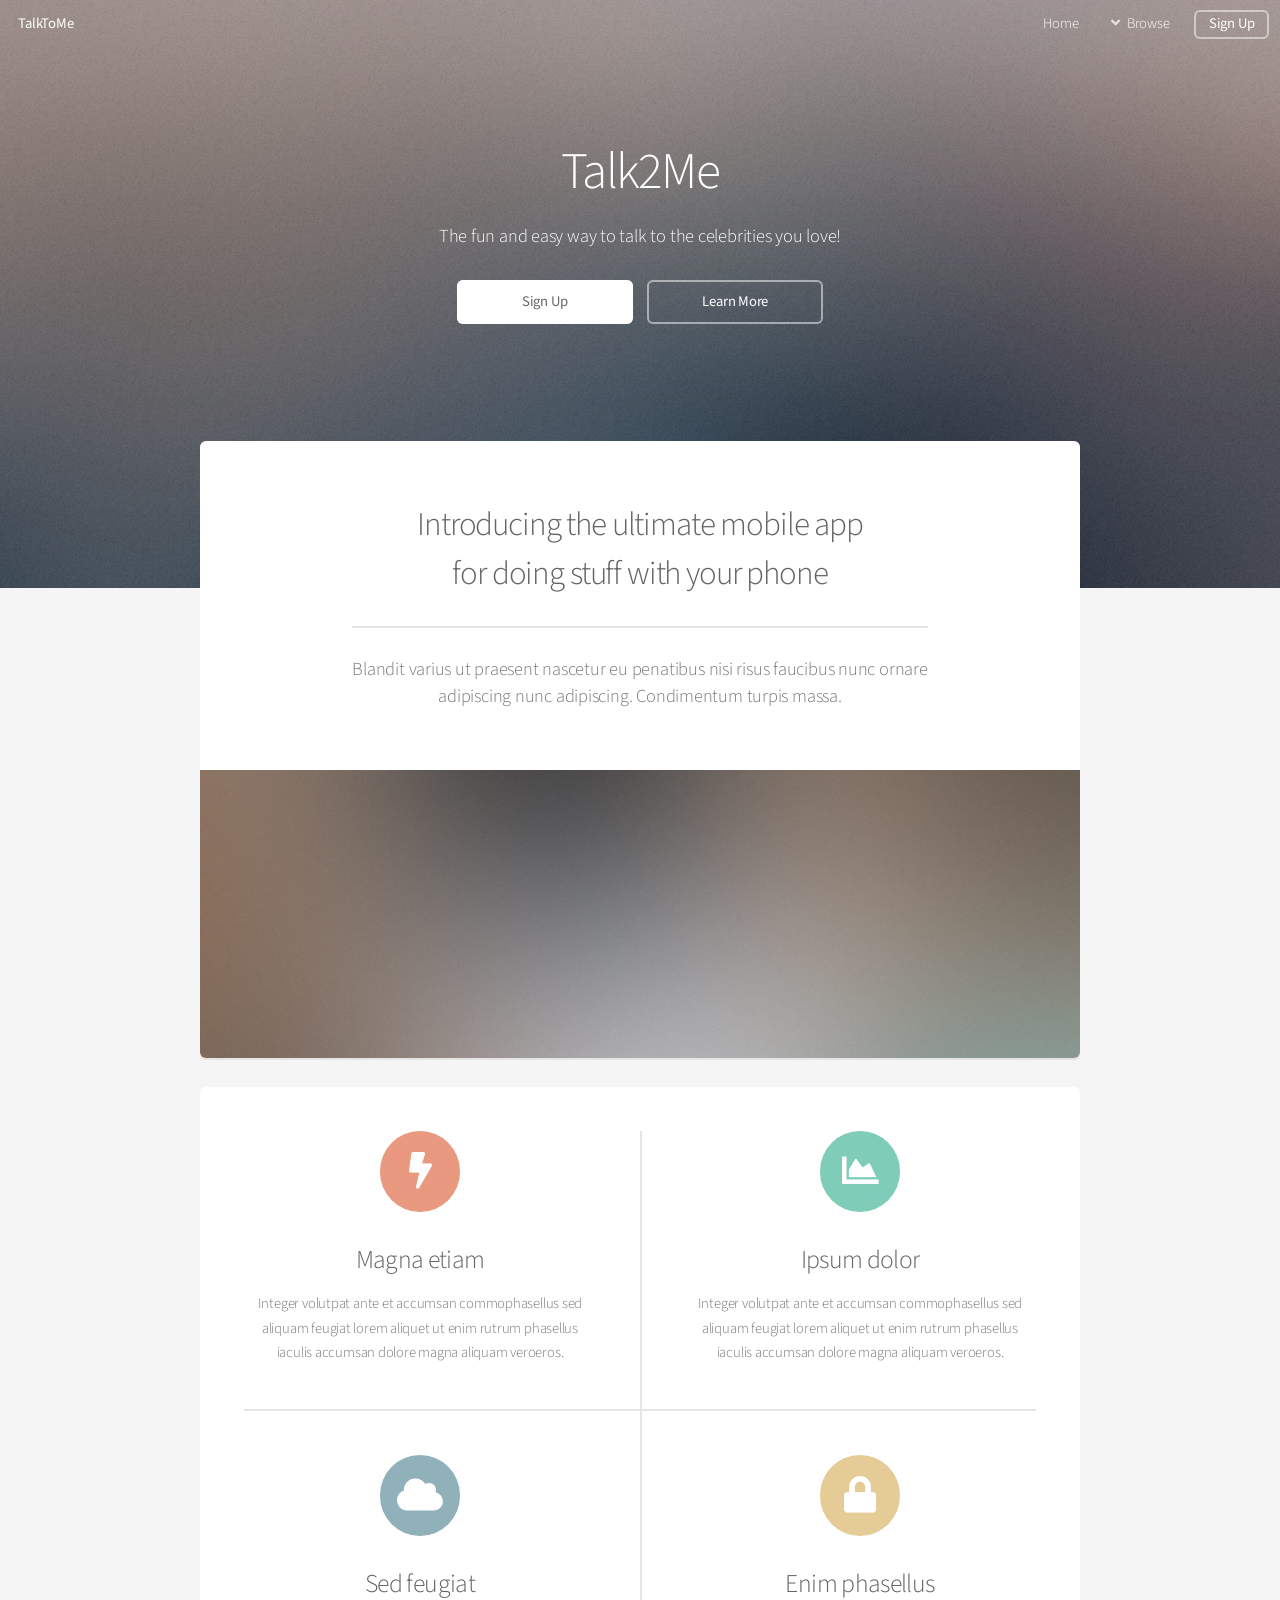
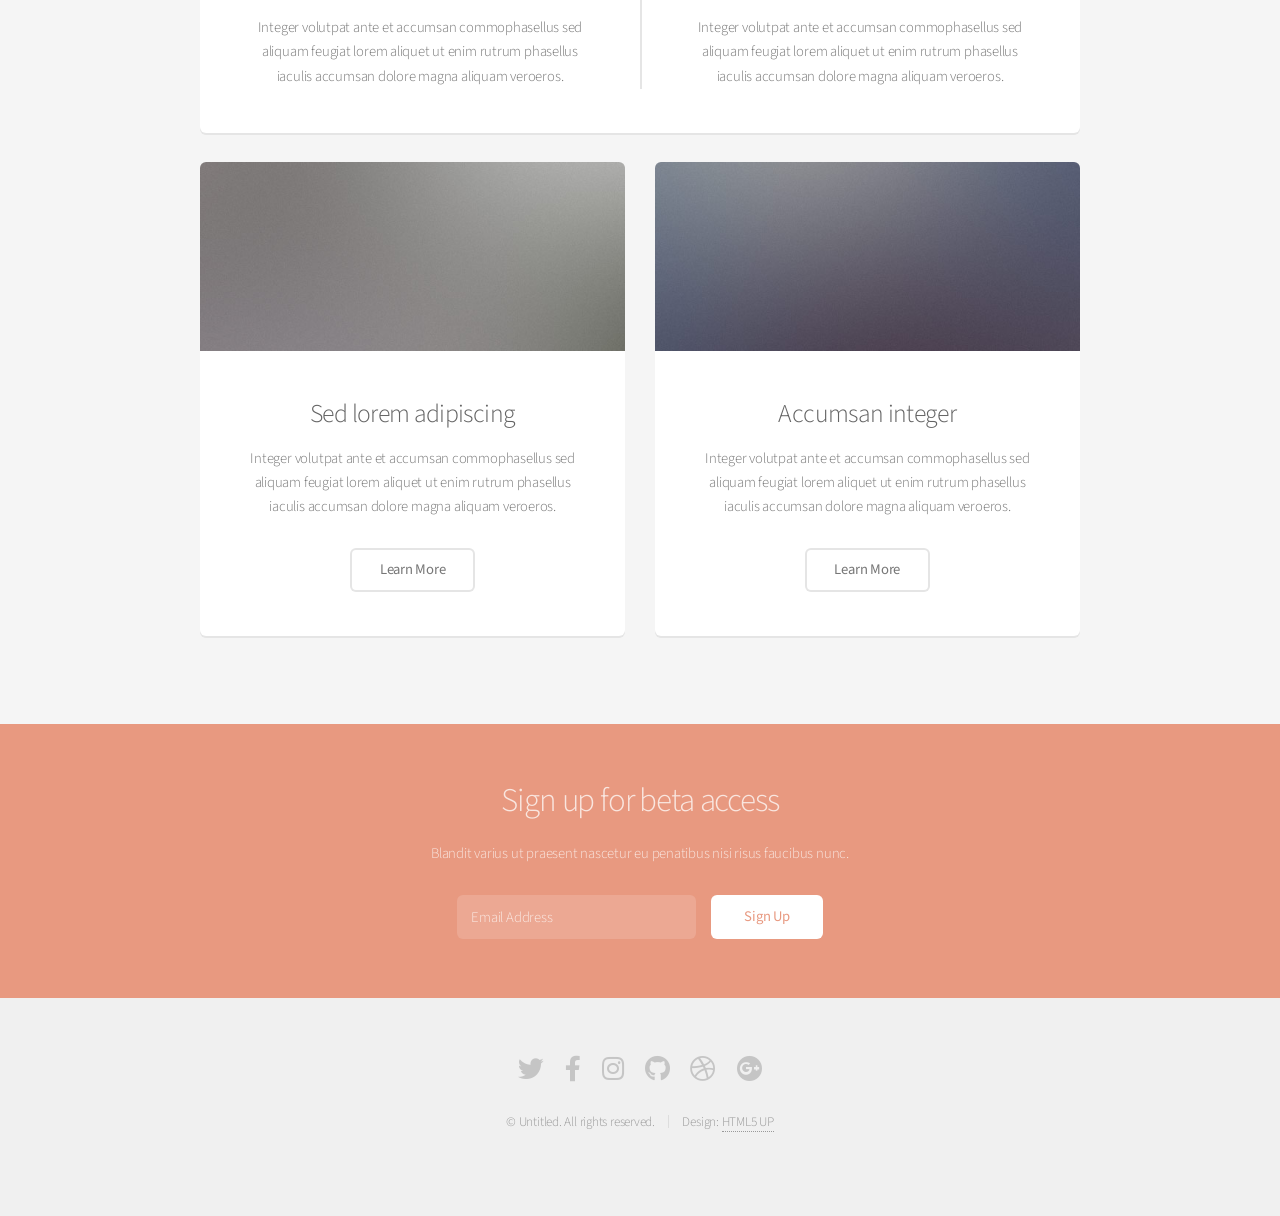
==== commit d9d55e95: "Changes 'layouts' into 'Browse'" ====
--- a/index.html
+++ b/index.html
@@ -16,12 +16,12 @@
 
 			<!-- Header -->
 				<header id="header" class="alt">
-					<h1><a href="index.html">TalkToMe</a> by HTML5 UP</h1>
+					<h1><a href="index.html">TalkToMe</a></h1>
 					<nav id="nav">
 						<ul>
 							<li><a href="index.html">Home</a></li>
 							<li>
-								<a href="#" class="icon solid fa-angle-down">Layouts</a>
+								<a href="#" class="icon solid fa-angle-down">Browse</a>
 								<ul>
 									<li><a href="index.html">Home</a></li>
 									<li><a href="AboutUs.html">About Us</a></li>
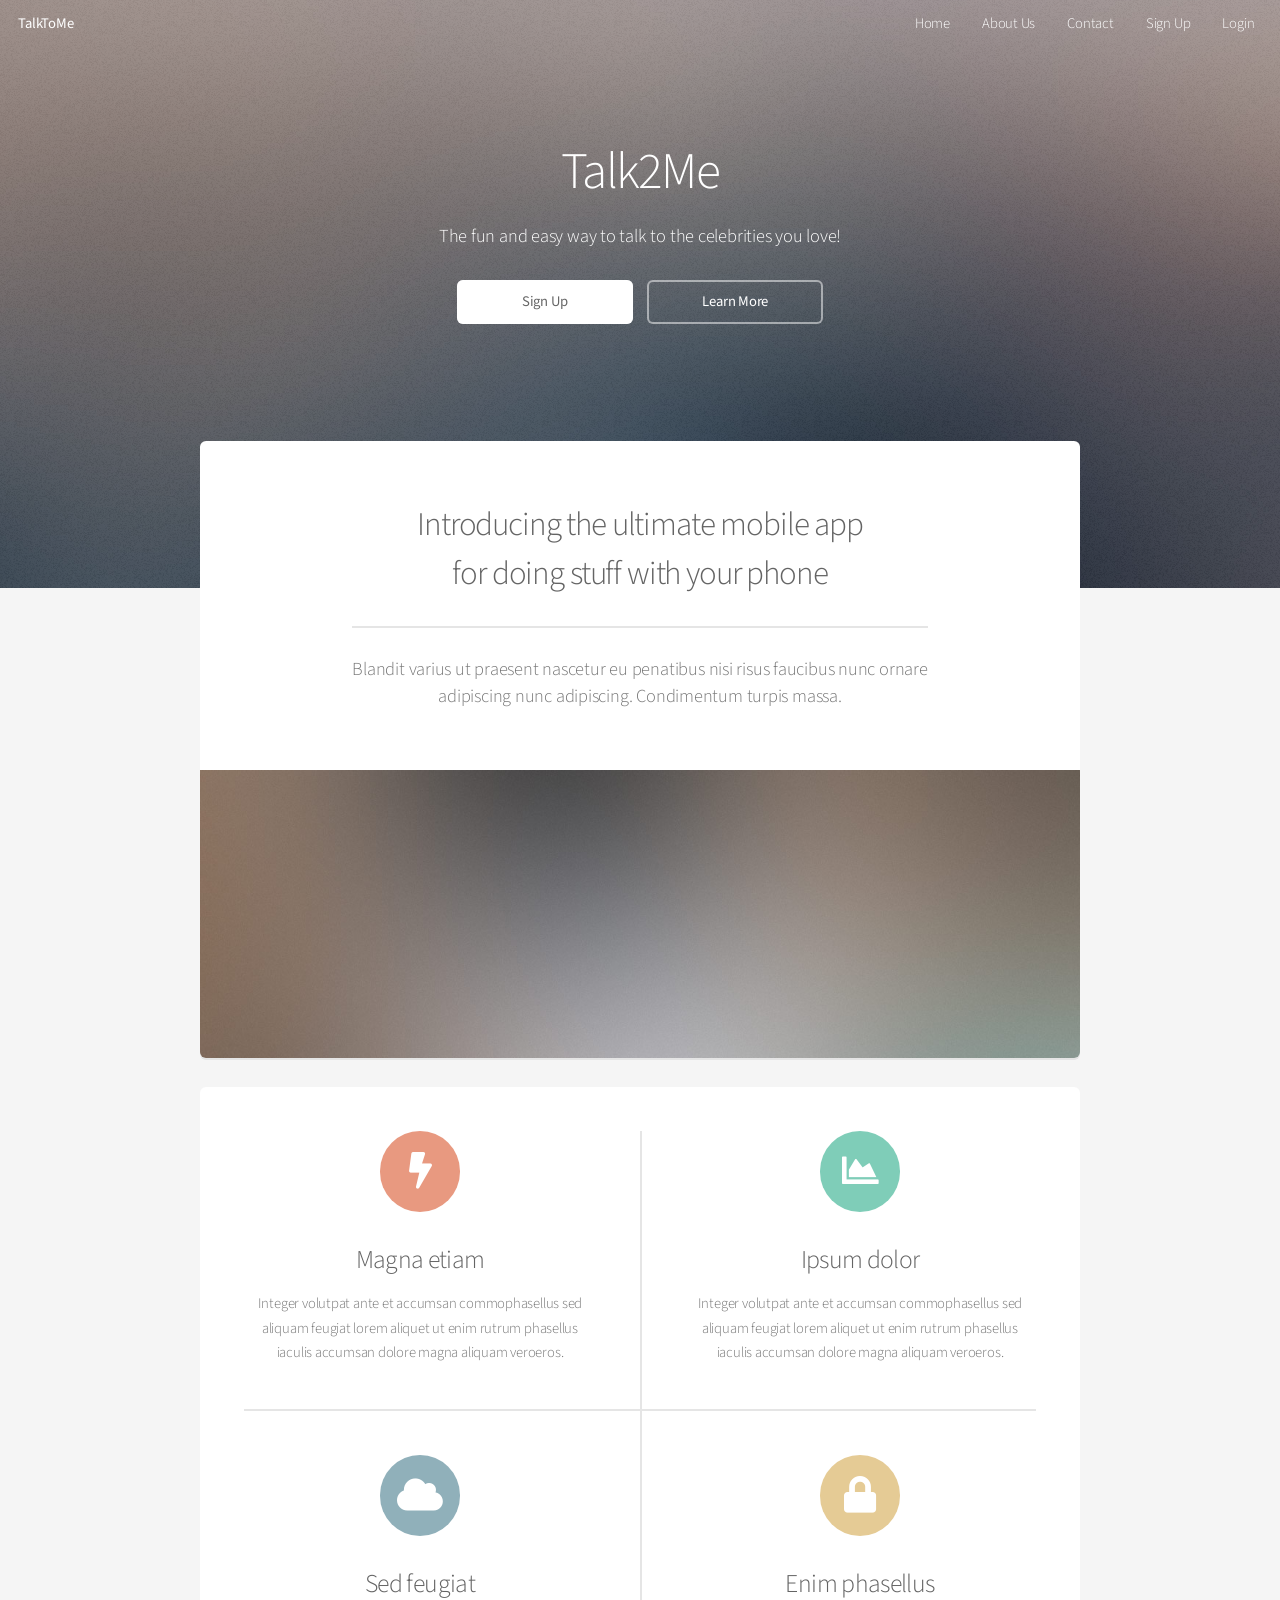
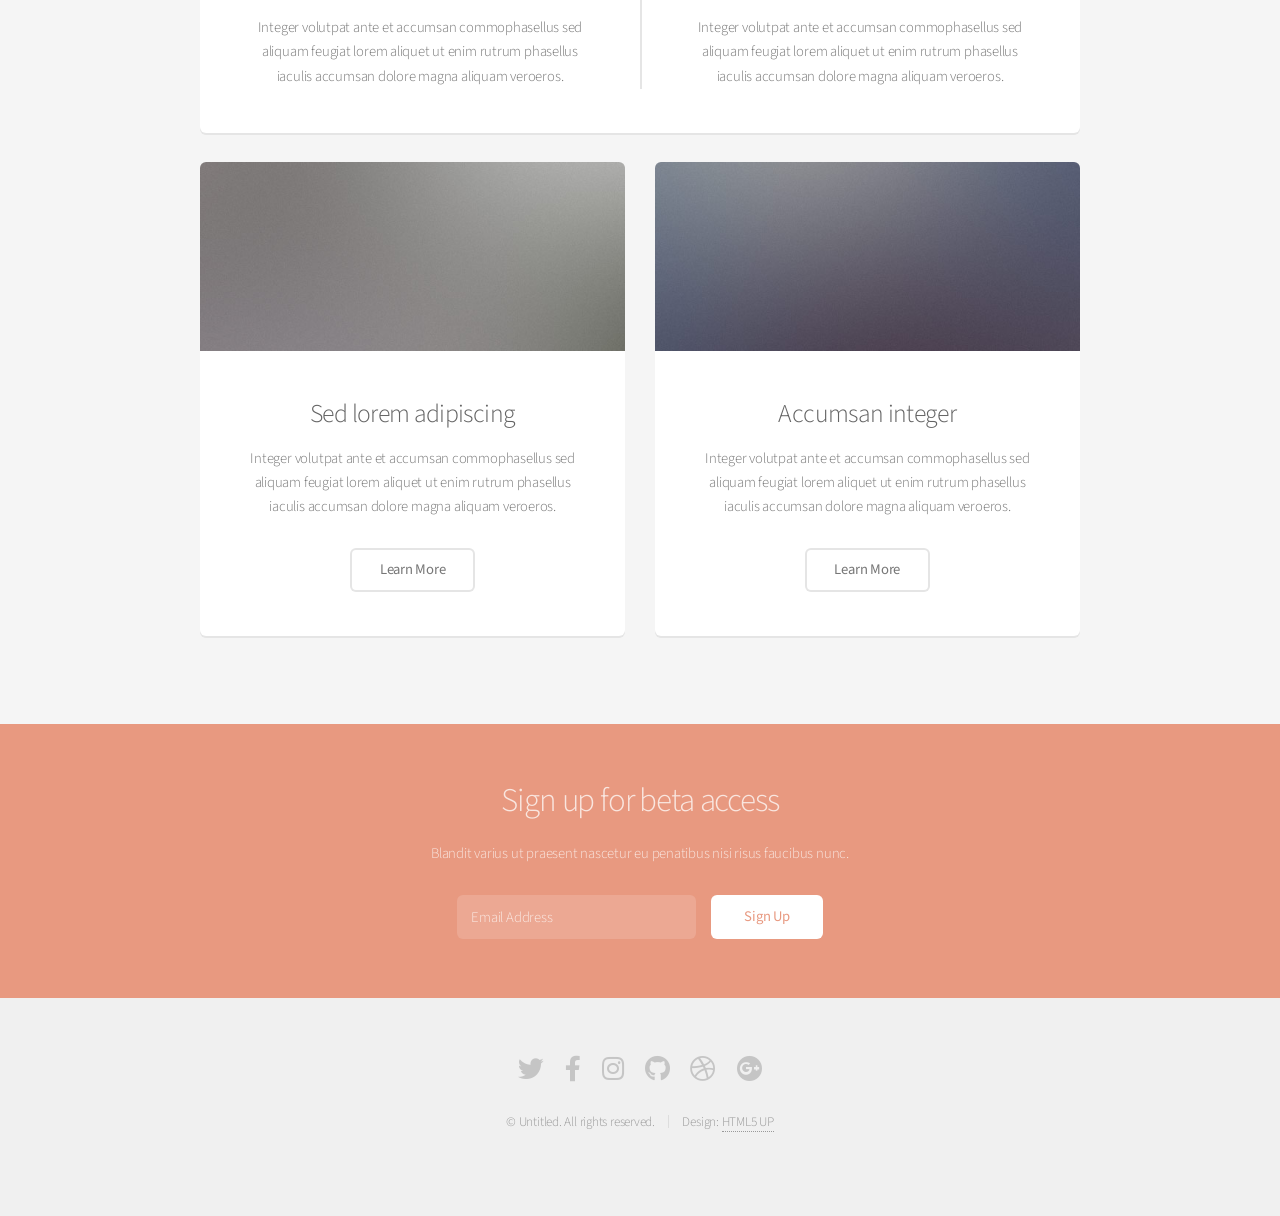
==== commit dd2a4467: "fixes navigation bar for all pages" ====
--- a/index.html
+++ b/index.html
@@ -20,17 +20,10 @@
 					<nav id="nav">
 						<ul>
 							<li><a href="index.html">Home</a></li>
-							<li>
-								<a href="#" class="icon solid fa-angle-down">Browse</a>
-								<ul>
-									<li><a href="index.html">Home</a></li>
-									<li><a href="AboutUs.html">About Us</a></li>
-									<li><a href="contact.html">Contact</a></li>
-									<li><a href="SignUp.html">Sign Up</a></li>
-									<li><a href="Login.html">Login</a></li>
-								</ul>
-							</li>
-							<li><a href="#" class="button">Sign Up</a></li>
+							<li><a href="AboutUs.html">About Us</a></li>
+							<li><a href="contact.html">Contact</a></li>
+							<li><a href="SignUp.html">Sign Up</a></li>
+							<li><a href="Login.html">Login</a></li>
 						</ul>
 					</nav>
 				</header>
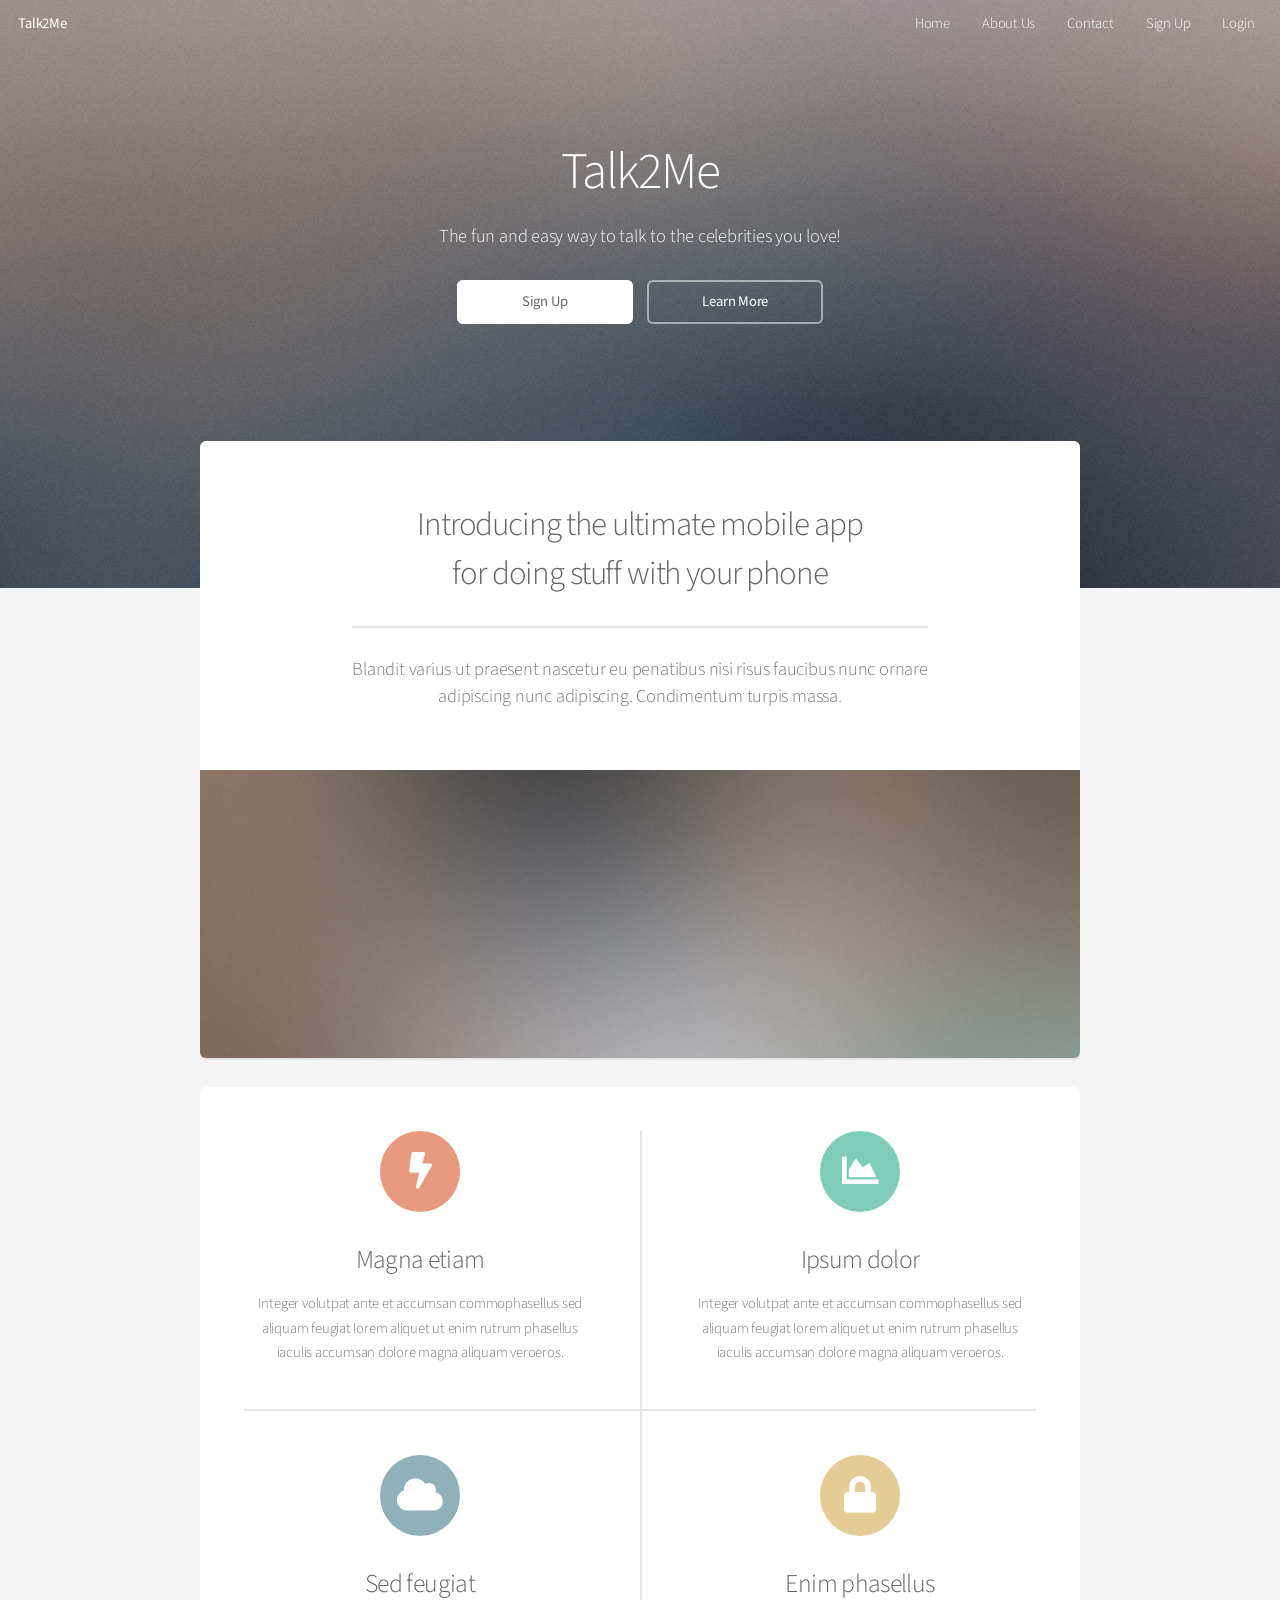
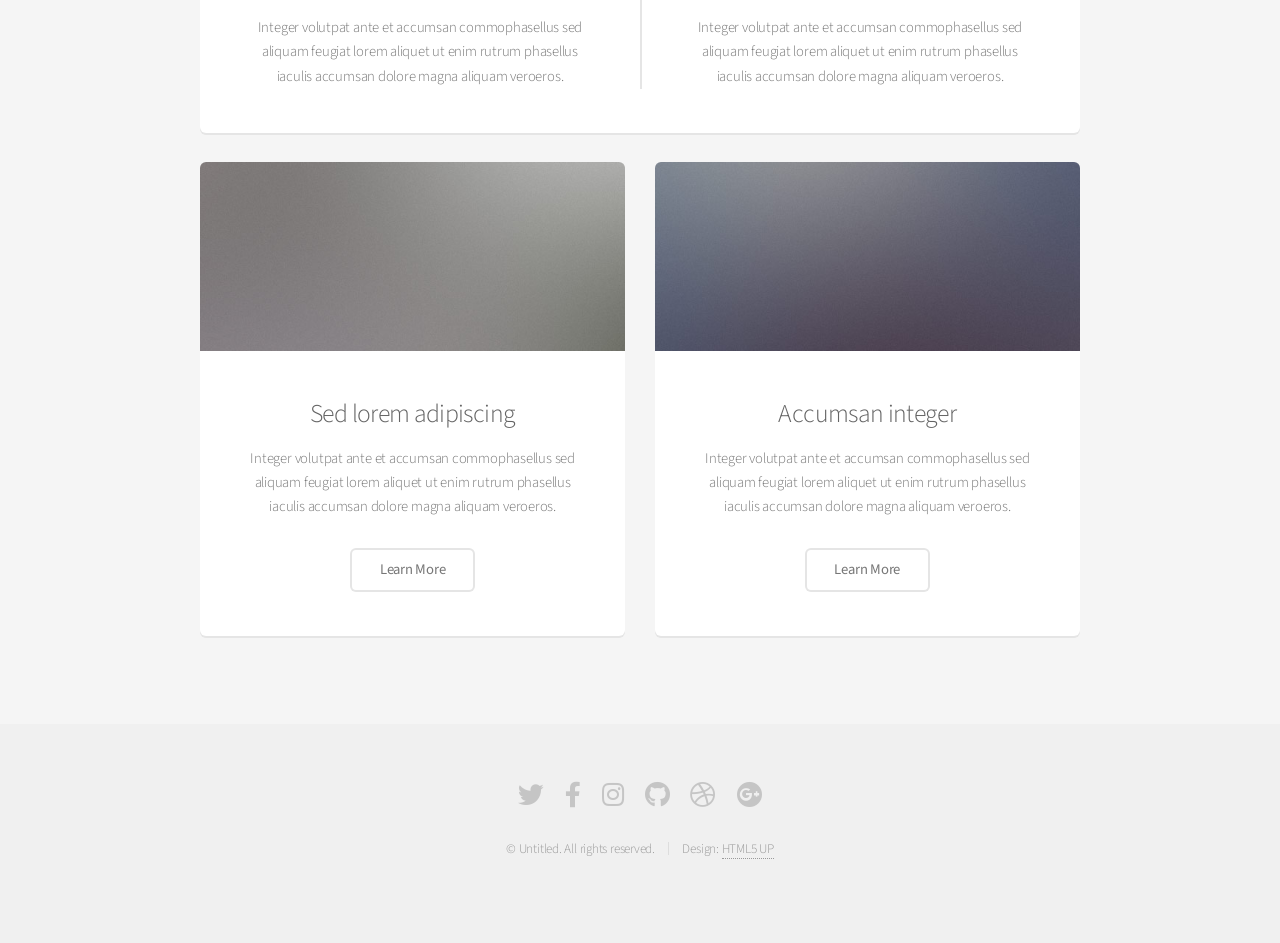
==== commit 2add5268: "Removed sign up box from template" ====
--- a/index.html
+++ b/index.html
@@ -16,7 +16,7 @@
 
 			<!-- Header -->
 				<header id="header" class="alt">
-					<h1><a href="index.html">TalkToMe</a></h1>
+					<h1><a href="index.html">Talk2Me</a></h1>
 					<nav id="nav">
 						<ul>
 							<li><a href="index.html">Home</a></li>
@@ -108,25 +108,6 @@
 
 				</section>
 
-			<!-- CTA -->
-				<section id="cta">
-
-					<h2>Sign up for beta access</h2>
-					<p>Blandit varius ut praesent nascetur eu penatibus nisi risus faucibus nunc.</p>
-
-					<form>
-						<div class="row gtr-50 gtr-uniform">
-							<div class="col-8 col-12-mobilep">
-								<input type="email" name="email" id="email" placeholder="Email Address" />
-							</div>
-							<div class="col-4 col-12-mobilep">
-								<input type="submit" value="Sign Up" class="fit" />
-							</div>
-						</div>
-					</form>
-
-				</section>
-
 			<!-- Footer -->
 				<footer id="footer">
 					<ul class="icons">
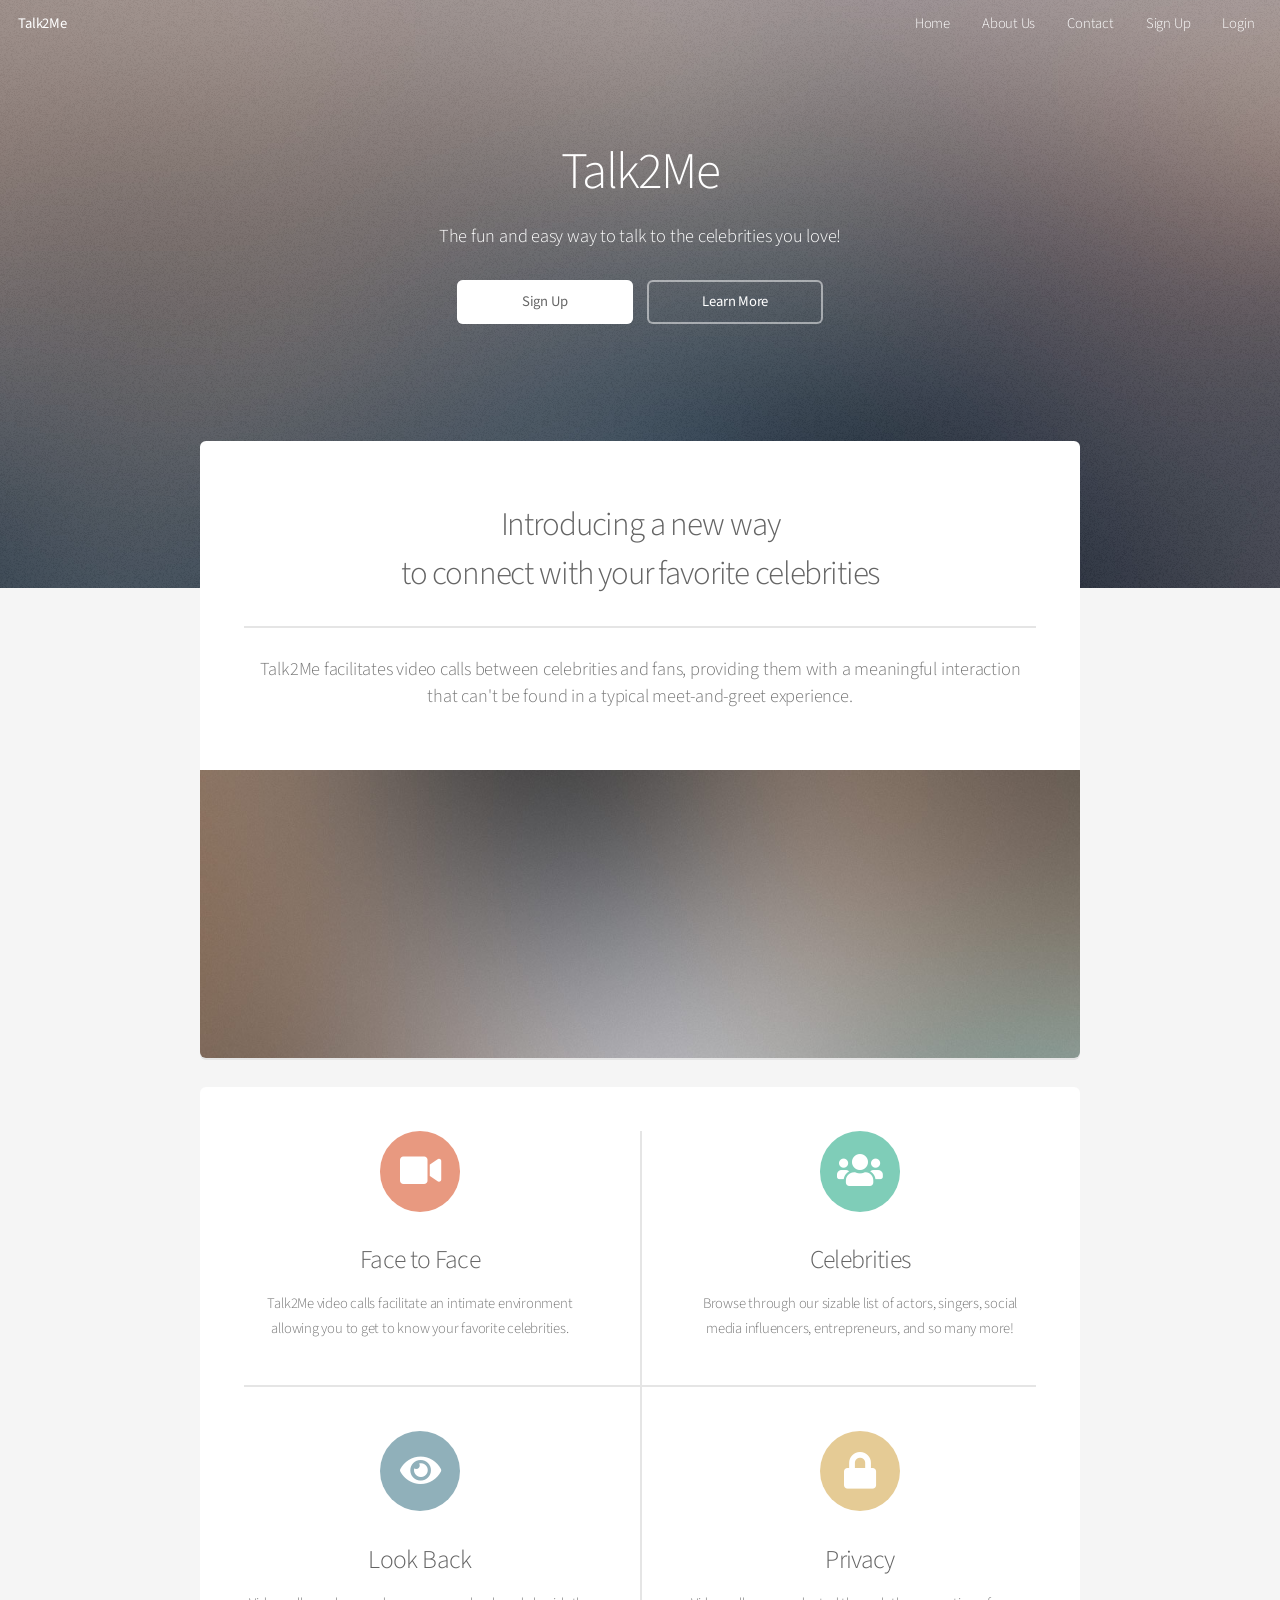
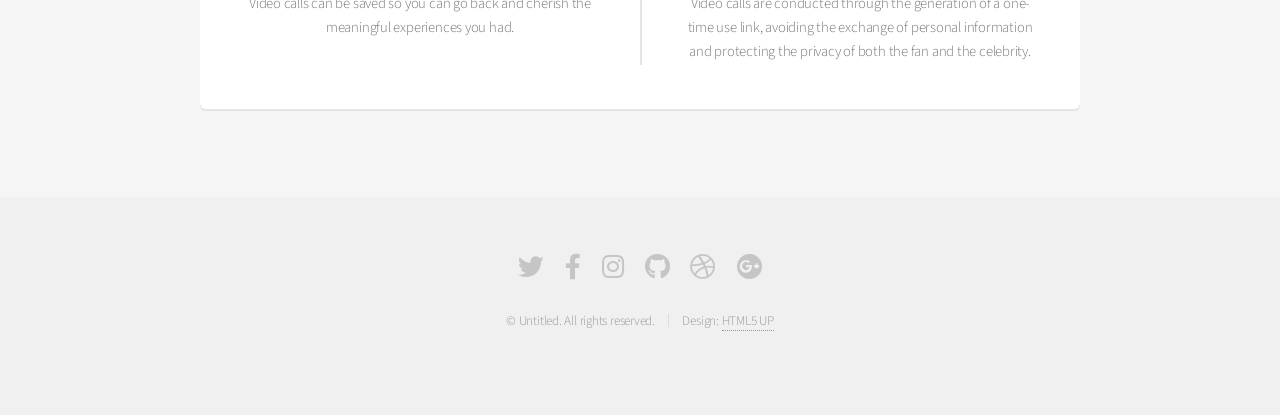
==== commit 30606d7d: "Added information to homepage" ====
--- a/index.html
+++ b/index.html
@@ -43,11 +43,11 @@
 
 					<section class="box special">
 						<header class="major">
-							<h2>Introducing the ultimate mobile app
+							<h2>Introducing a new way
 							<br />
-							for doing stuff with your phone</h2>
-							<p>Blandit varius ut praesent nascetur eu penatibus nisi risus faucibus nunc ornare<br />
-							adipiscing nunc adipiscing. Condimentum turpis massa.</p>
+							to connect with your favorite celebrities</h2>
+							<p>Talk2Me facilitates video calls between celebrities and fans, providing them with a meaningful interaction
+								that can't be found in a typical meet-and-greet experience.</p>
 						</header>
 						<span class="image featured"><img src="images/pic01.jpg" alt="" /></span>
 					</section>
@@ -55,31 +55,33 @@
 					<section class="box special features">
 						<div class="features-row">
 							<section>
-								<span class="icon solid major fa-bolt accent2"></span>
-								<h3>Magna etiam</h3>
-								<p>Integer volutpat ante et accumsan commophasellus sed aliquam feugiat lorem aliquet ut enim rutrum phasellus iaculis accumsan dolore magna aliquam veroeros.</p>
+								<span class="icon solid major fa-video accent2"></span>
+								<h3>Face to Face</h3>
+								<p>Talk2Me video calls facilitate an intimate environment allowing you to get to know your favorite celebrities. </p>
 							</section>
 							<section>
-								<span class="icon solid major fa-chart-area accent3"></span>
-								<h3>Ipsum dolor</h3>
-								<p>Integer volutpat ante et accumsan commophasellus sed aliquam feugiat lorem aliquet ut enim rutrum phasellus iaculis accumsan dolore magna aliquam veroeros.</p>
+								<span class="icon solid major fa-users accent3"></span>
+								<h3>Celebrities</h3>
+								<p>Browse through our sizable list of actors, singers, social media influencers, entrepreneurs, and so many more!</p>
 							</section>
 						</div>
 						<div class="features-row">
 							<section>
-								<span class="icon solid major fa-cloud accent4"></span>
-								<h3>Sed feugiat</h3>
-								<p>Integer volutpat ante et accumsan commophasellus sed aliquam feugiat lorem aliquet ut enim rutrum phasellus iaculis accumsan dolore magna aliquam veroeros.</p>
+								<span class="icon solid major fa-eye accent4"></span>
+								<h3>Look Back</h3>
+								<p>Video calls can be saved so you can go back and cherish the meaningful experiences you had.</p>
 							</section>
 							<section>
 								<span class="icon solid major fa-lock accent5"></span>
-								<h3>Enim phasellus</h3>
-								<p>Integer volutpat ante et accumsan commophasellus sed aliquam feugiat lorem aliquet ut enim rutrum phasellus iaculis accumsan dolore magna aliquam veroeros.</p>
+								<h3>Privacy</h3>
+								<p>Video calls are conducted through the generation of a one-time use link, avoiding the exchange of
+										personal information and protecting the privacy of both the fan and the celebrity.</p>
 							</section>
 						</div>
 					</section>
 
-					<div class="row">
+					<!-- not sure if we need section below -->
+					<!-- <div class="row">
 						<div class="col-6 col-12-narrower">
 
 							<section class="box special">
@@ -104,7 +106,7 @@
 							</section>
 
 						</div>
-					</div>
+					</div> -->
 
 				</section>
 
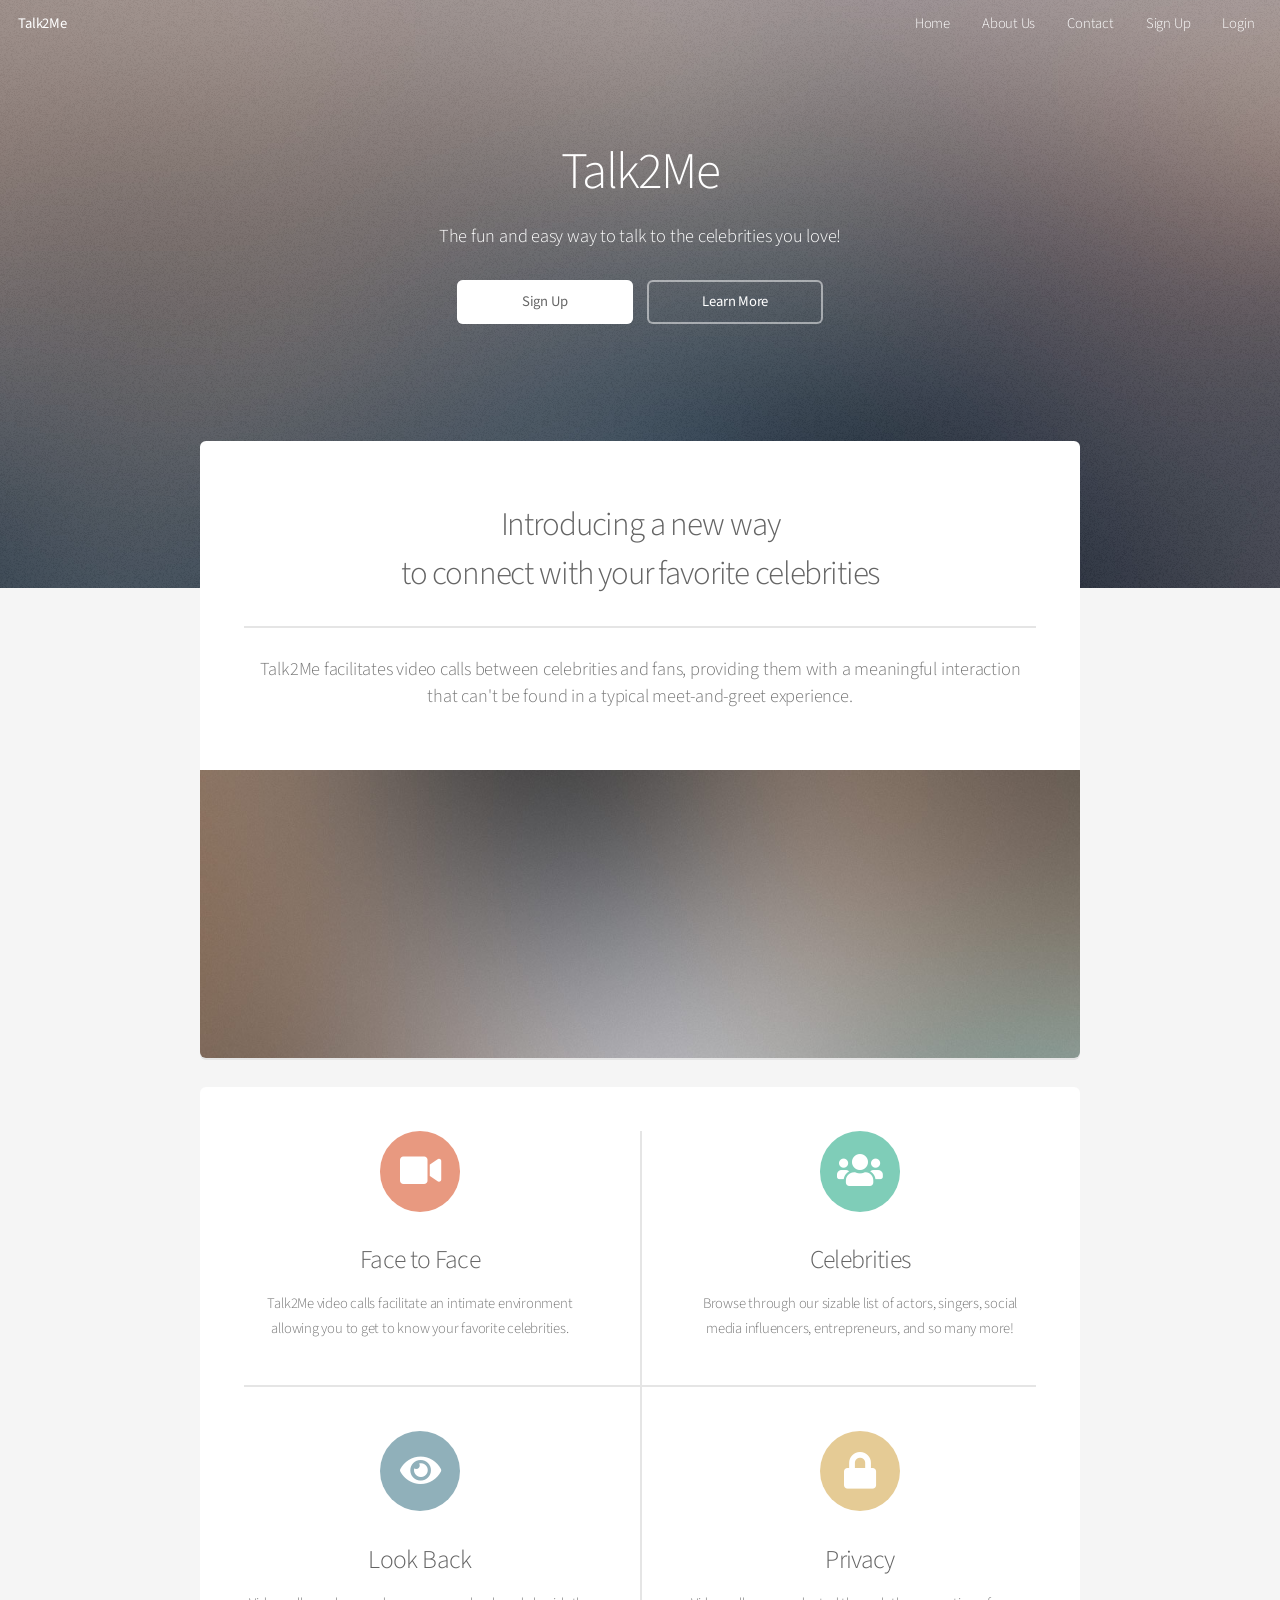
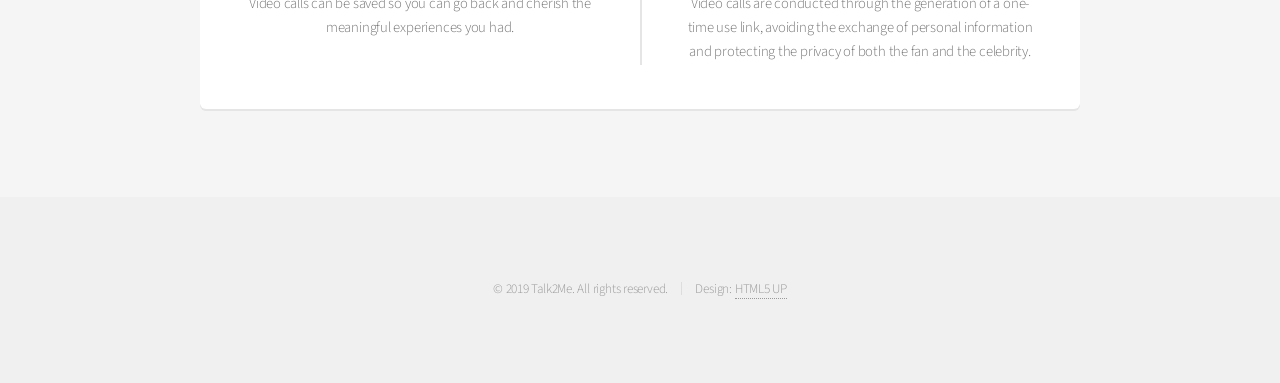
==== commit 553383fd: "completed home page" ====
--- a/index.html
+++ b/index.html
@@ -112,16 +112,16 @@
 
 			<!-- Footer -->
 				<footer id="footer">
-					<ul class="icons">
+				<!--	<ul class="icons">
 						<li><a href="#" class="icon brands fa-twitter"><span class="label">Twitter</span></a></li>
 						<li><a href="#" class="icon brands fa-facebook-f"><span class="label">Facebook</span></a></li>
 						<li><a href="#" class="icon brands fa-instagram"><span class="label">Instagram</span></a></li>
 						<li><a href="#" class="icon brands fa-github"><span class="label">Github</span></a></li>
 						<li><a href="#" class="icon brands fa-dribbble"><span class="label">Dribbble</span></a></li>
 						<li><a href="#" class="icon brands fa-google-plus"><span class="label">Google+</span></a></li>
-					</ul>
+					</ul>-->
 					<ul class="copyright">
-						<li>&copy; Untitled. All rights reserved.</li><li>Design: <a href="http://html5up.net">HTML5 UP</a></li>
+						<li>&copy; 2019 Talk2Me. All rights reserved.</li><li>Design: <a href="http://html5up.net">HTML5 UP</a></li>
 					</ul>
 				</footer>
 
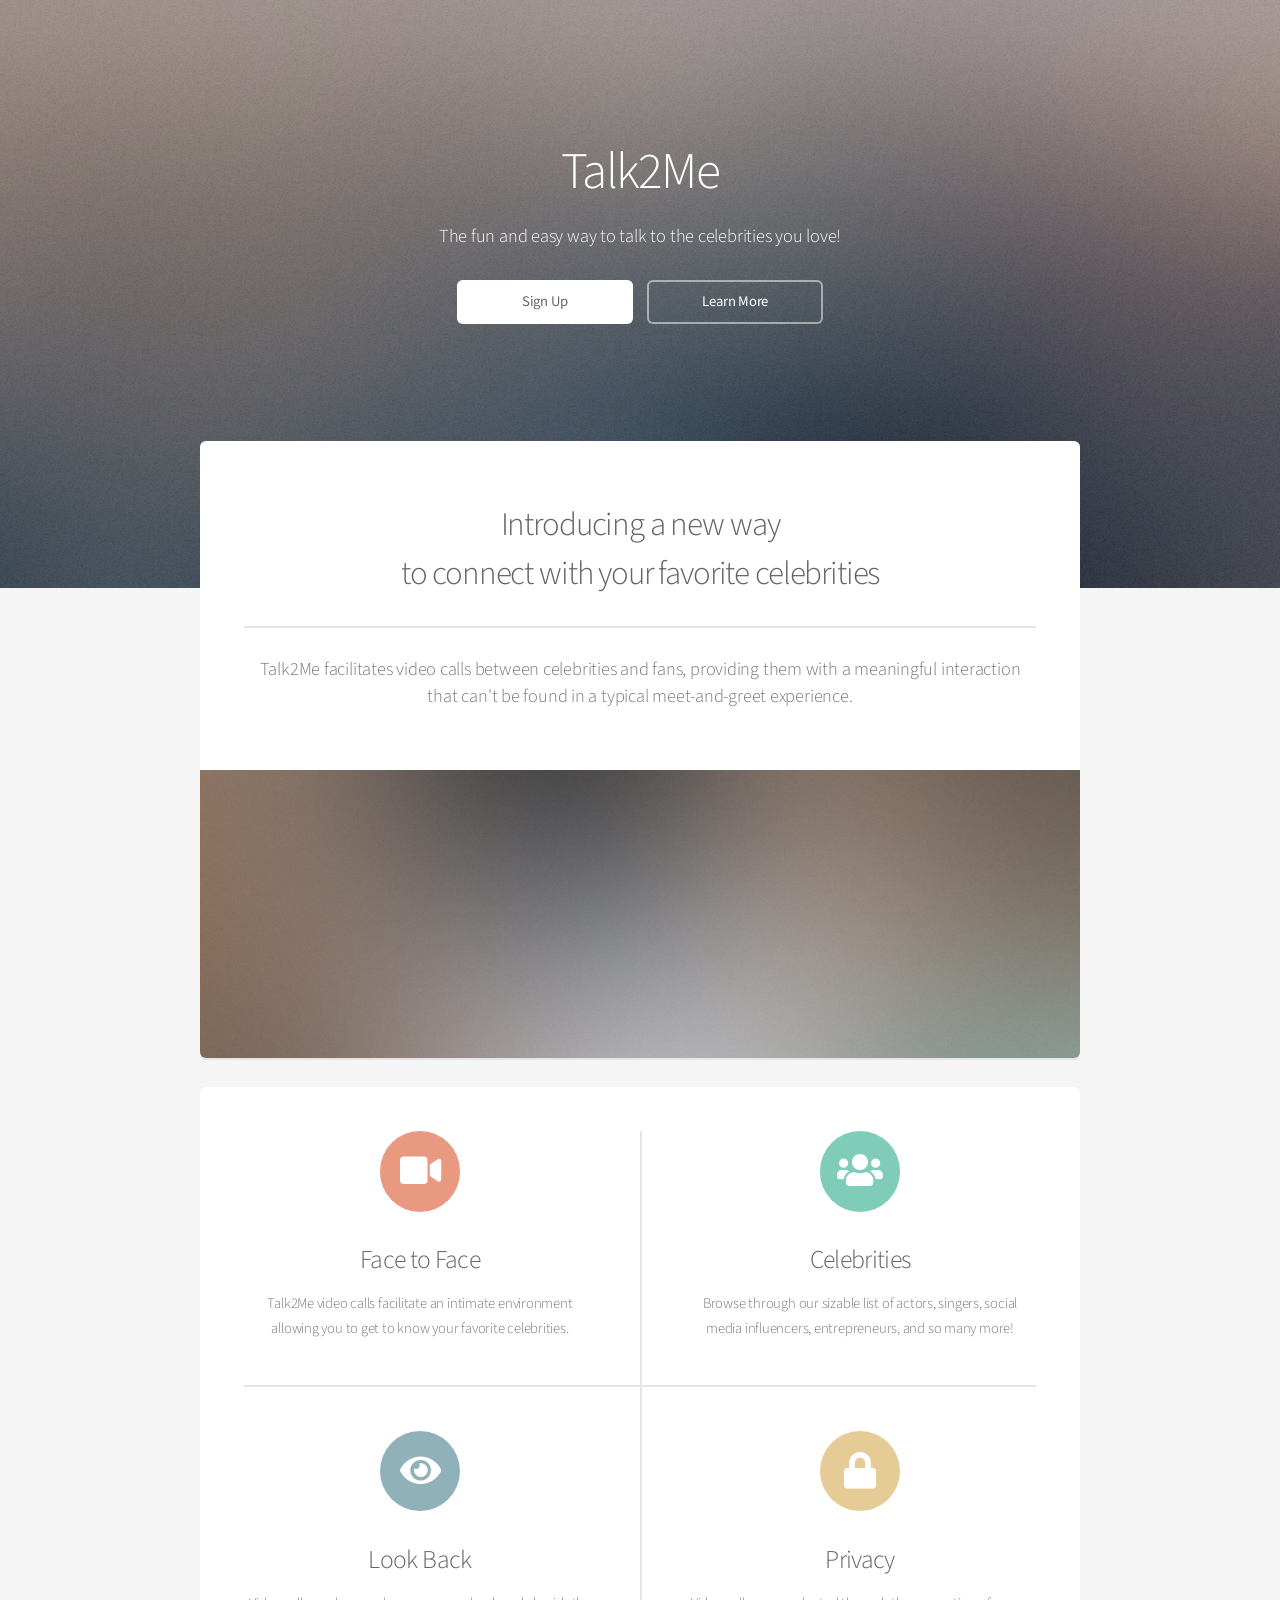
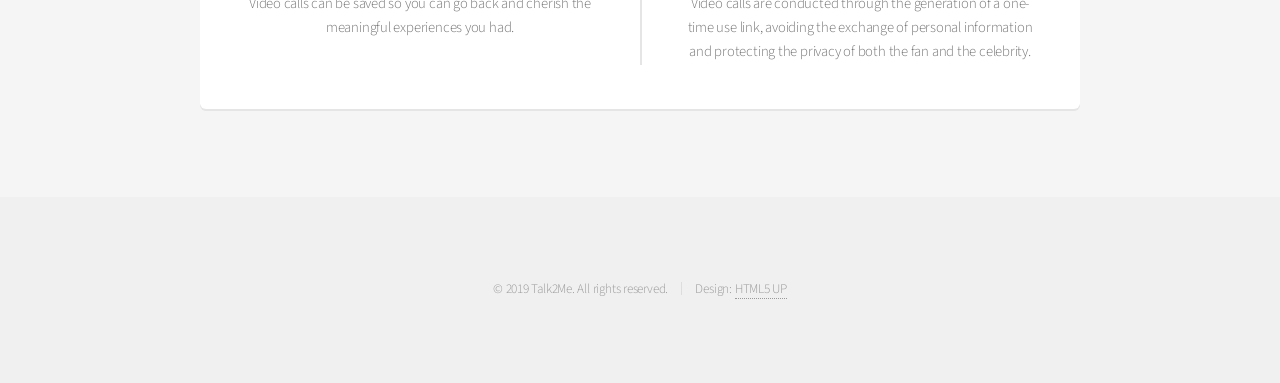
==== commit 0f61b5bc: "Merge branch 'master' into eldonluk" ====
--- a/index.html
+++ b/index.html
@@ -15,9 +15,10 @@
 		<div id="page-wrapper">
 
 			<!-- Header -->
-				<header id="header" class="alt">
-					<h1><a href="index.html">Talk2Me</a></h1>
-					<nav id="nav">
+			<?php include("header.php"); ?>  
+				<!--<header id="header" class="alt">
+					<h1><a href="index.html">TalkToMe</a></h1>
+					<!--<nav id="nav">
 						<ul>
 							<li><a href="index.html">Home</a></li>
 							<li><a href="AboutUs.html">About Us</a></li>
@@ -26,7 +27,7 @@
 							<li><a href="Login.html">Login</a></li>
 						</ul>
 					</nav>
-				</header>
+				</header>-->
 
 			<!-- Banner -->
 				<section id="banner">
